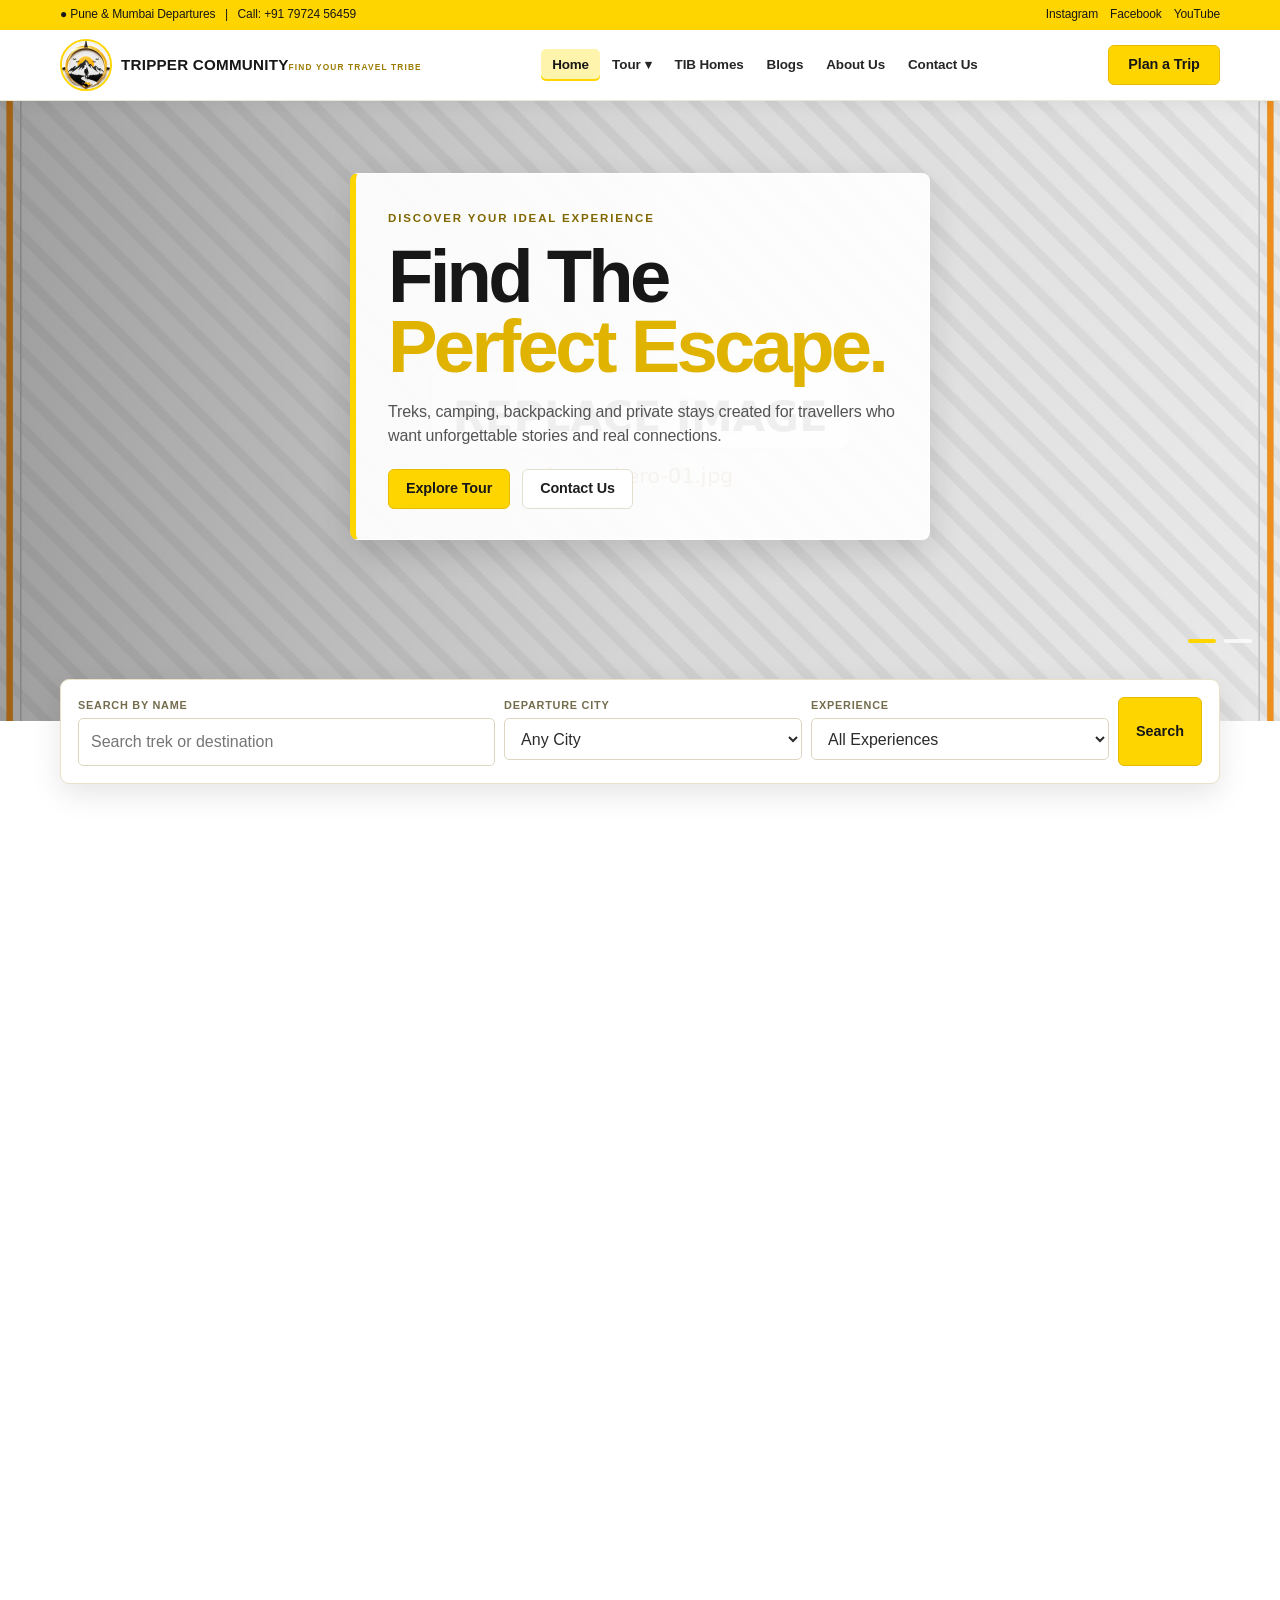
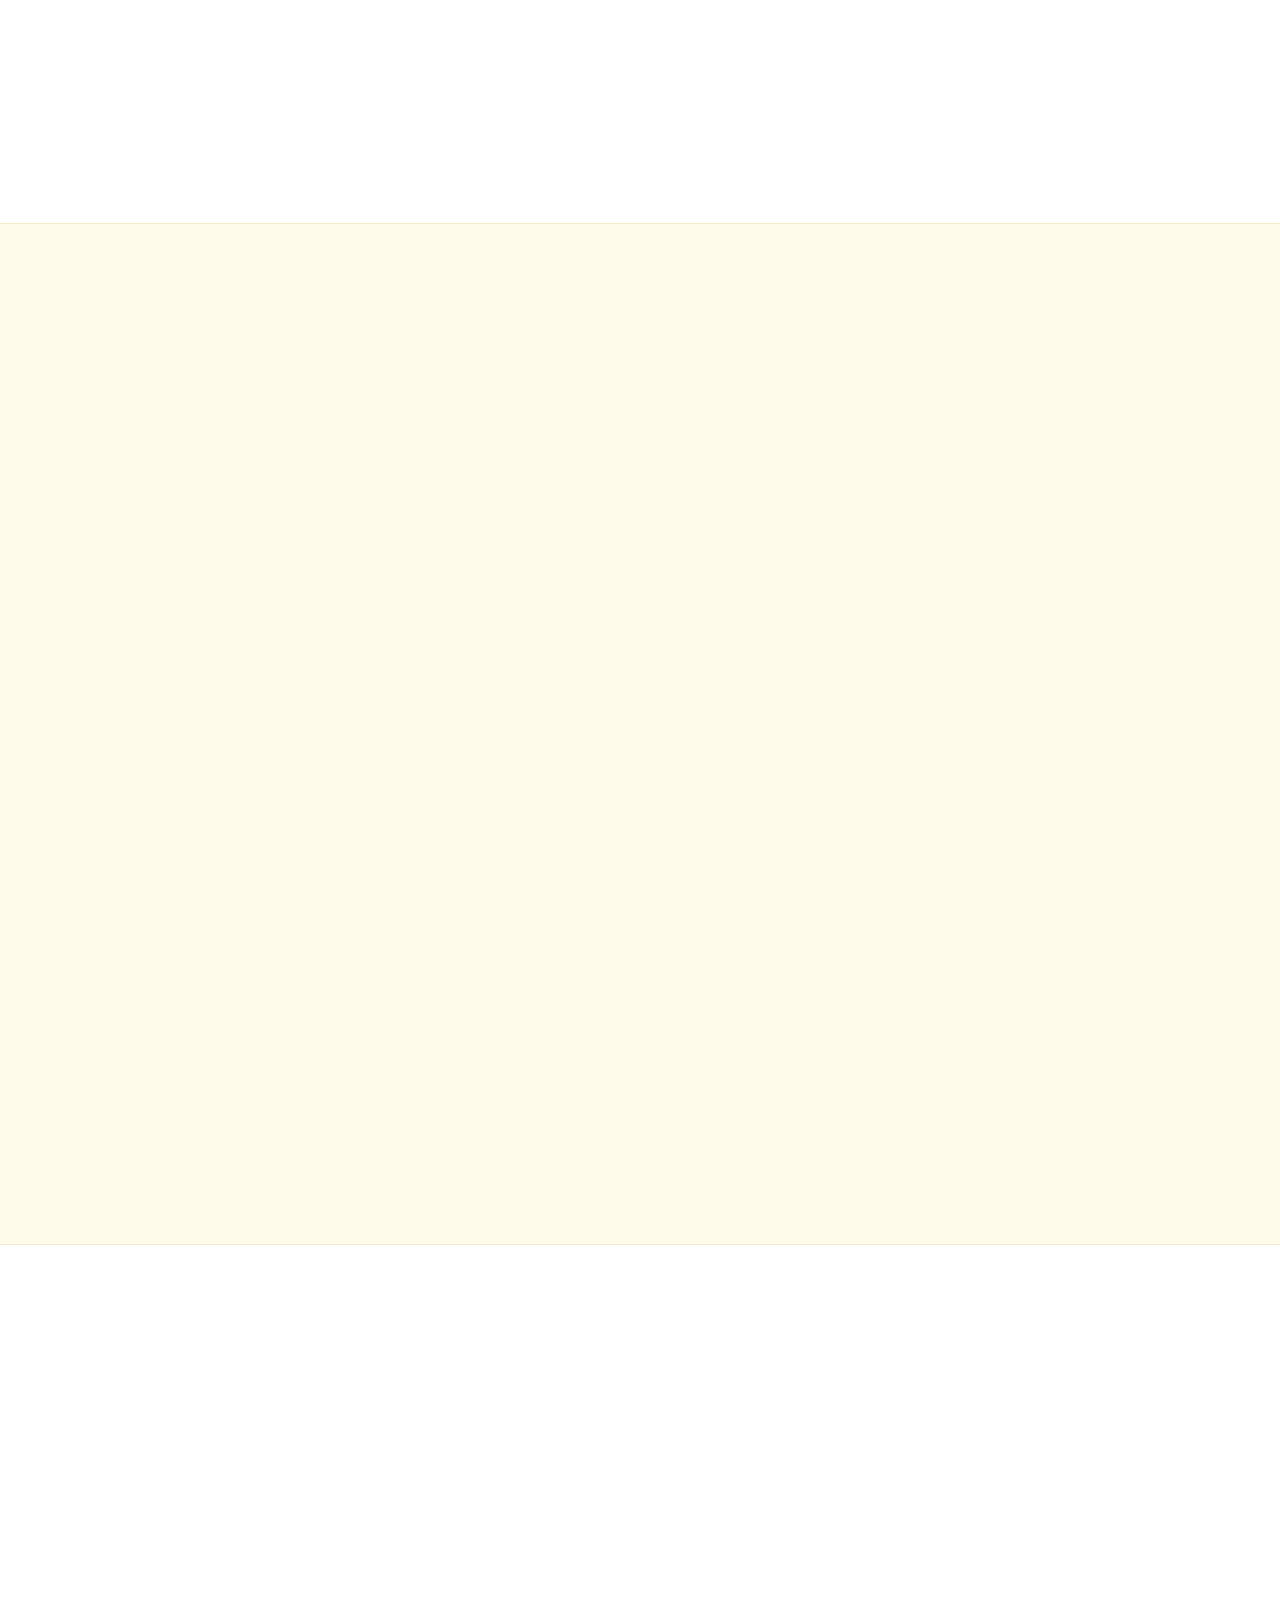
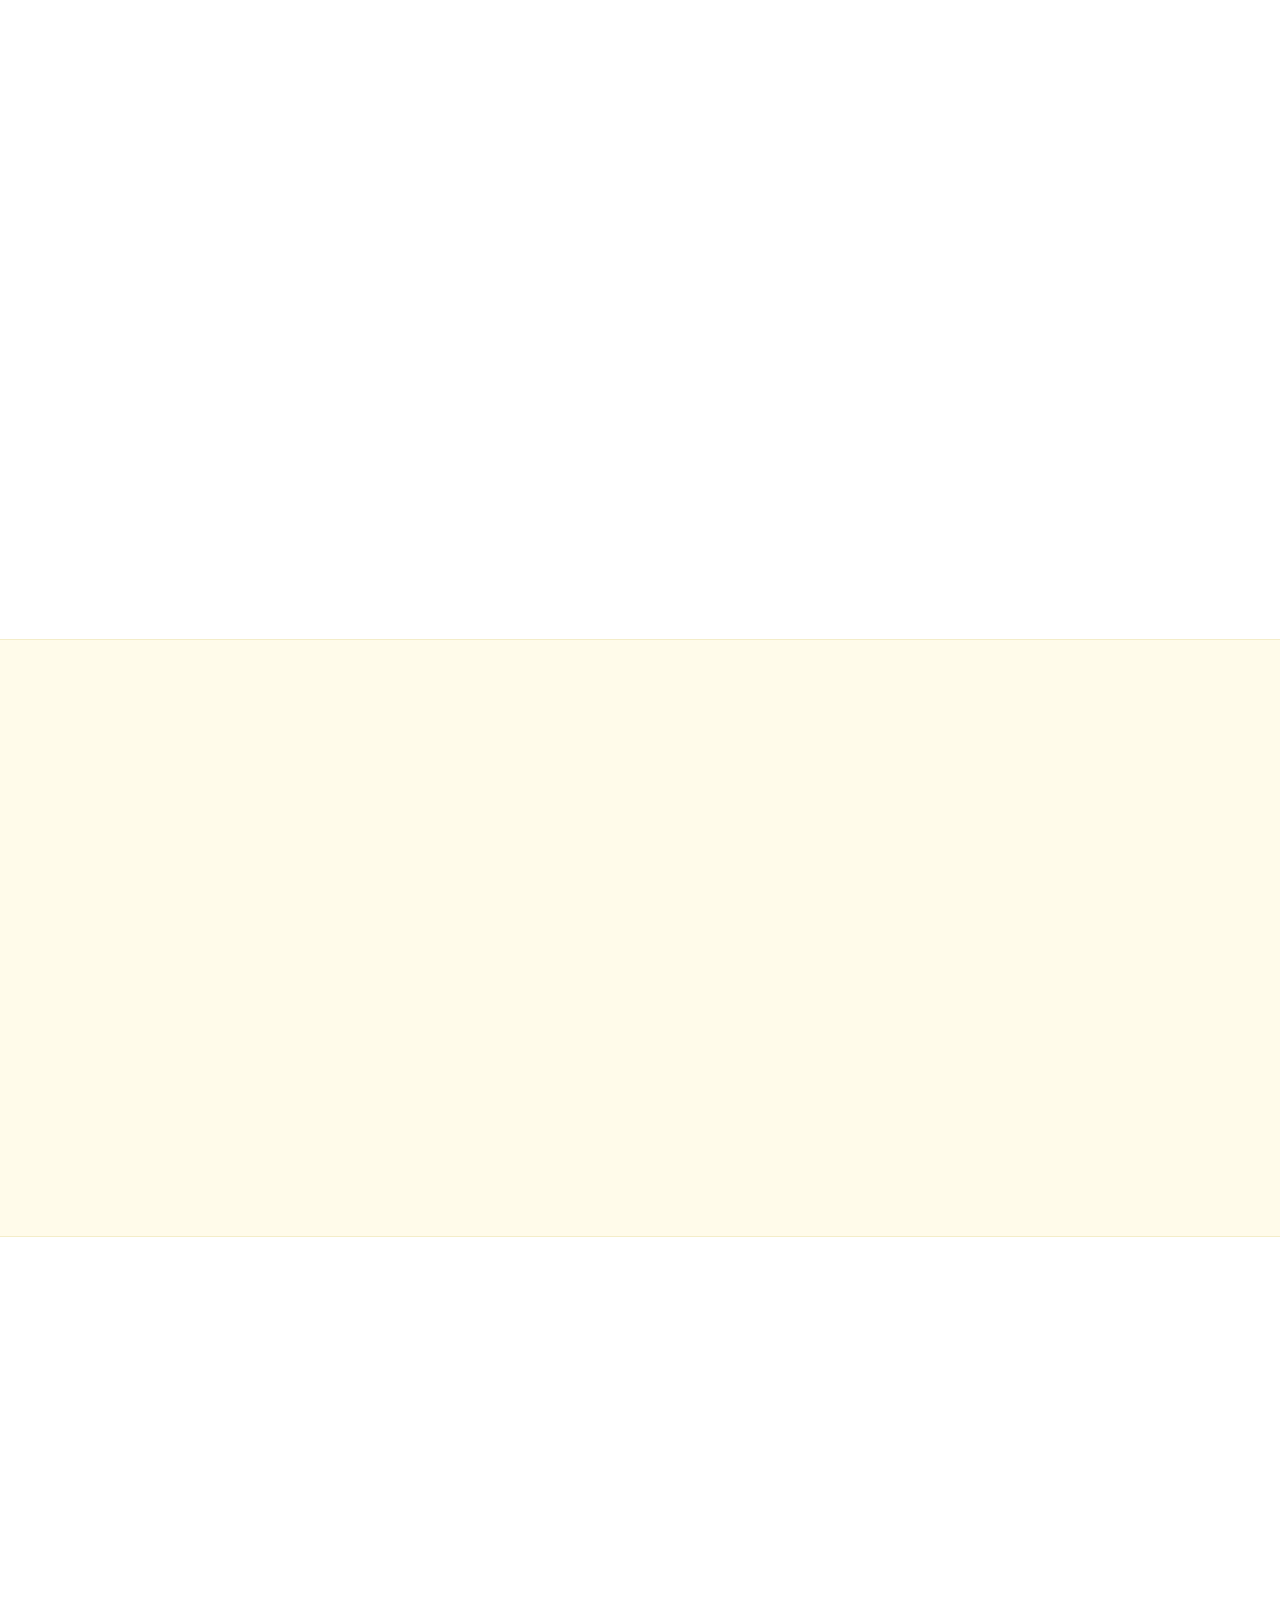
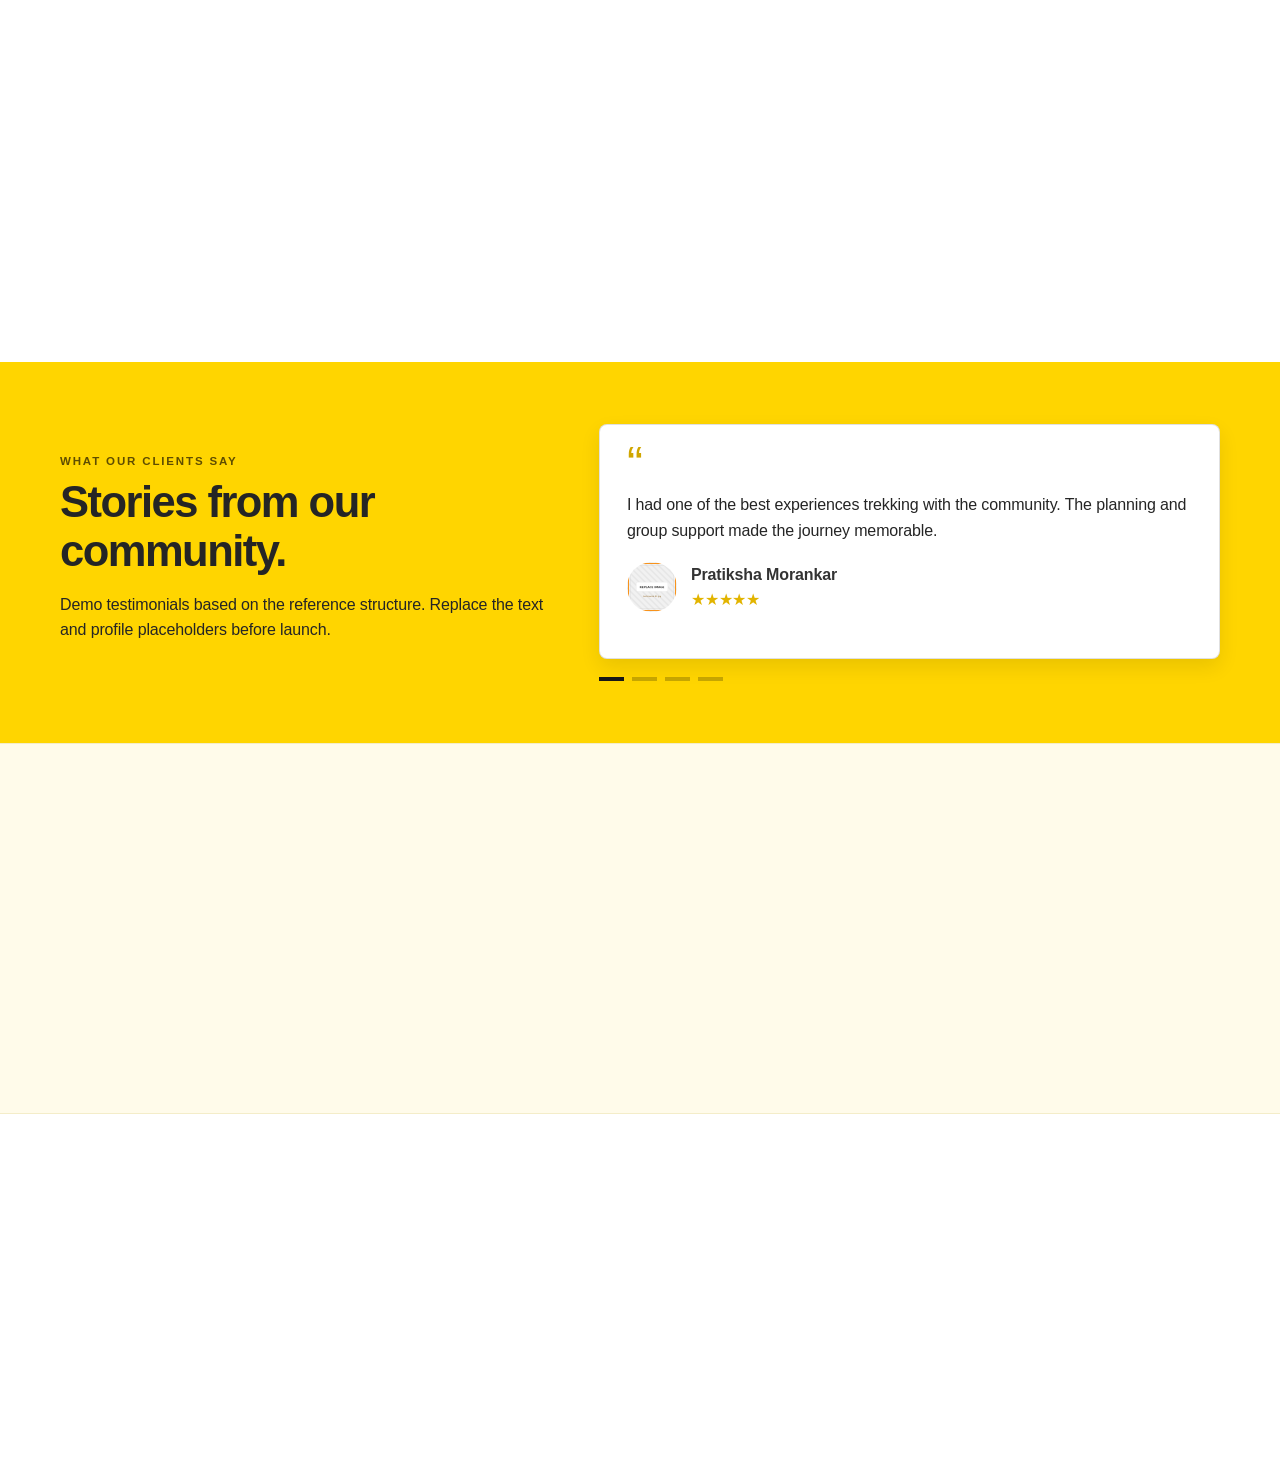
==== index.html @ 7734c76c "Add files via upload" ====
<!DOCTYPE html>
<html lang="en"><head><meta charset="utf-8"/><meta content="width=device-width,initial-scale=1" name="viewport"/><meta content="Tripper Community demo website" name="description"/><title>Tripper Community | Home</title><link href="assets/css/style.css" rel="stylesheet"/><meta content="#ffd500" name="theme-color"/><meta content="light" name="color-scheme"/></head><body data-page="home"><div class="topbar"><div class="container topbar-inner"><div><span class="accent">●</span> Pune &amp; Mumbai Departures   |   Call: +91 79724 56459</div><div class="socials"><a href="#">Instagram</a><a href="#">Facebook</a><a href="#">YouTube</a></div></div></div>
<header class="site-header"><div class="container nav-wrap"><a class="brand" href="index.html"><img alt="Tripper Community logo" decoding="async" fetchpriority="high" loading="eager" src="assets/images/logo-mark.png"/><span class="brand-text">TRIPPER COMMUNITY<small>FIND YOUR TRAVEL TRIBE</small></span></a><nav class="main-nav"><a data-nav="home" href="index.html">Home</a><div class="dropdown"><button class="dropdown-toggle" data-nav="tour">Tour ▾</button><div class="dropdown-menu"><a href="tour.html?city=pune">Pune Trips</a><a href="tour.html?city=mumbai">Mumbai Trips</a><a href="tour.html?category=camping">Camping</a><a href="tour.html?category=backpacking">Backpacking</a></div></div><a data-nav="homes" href="homes.html">TIB Homes</a><a data-nav="blogs" href="blogs.html">Blogs</a><a data-nav="about" href="about.html">About Us</a><a data-nav="contact" href="contact.html">Contact Us</a></nav><div class="nav-actions"><a class="btn btn-orange" href="contact.html">Plan a Trip</a><button aria-expanded="false" aria-label="Open menu" class="menu-btn">☰</button></div></div></header>
<section class="hero"><div class="hero-slide active" style="background-image:url('assets/images/home-hero-01.jpg')"></div><div class="hero-slide" style="background-image:url('assets/images/home-hero-02.jpg')"></div><div class="container hero-content"><span class="eyebrow">Discover your ideal experience</span><h1>Find The<br/><span style="color:var(--orange)">Perfect Escape.</span></h1><p>Treks, camping, backpacking and private stays created for travellers who want unforgettable stories and real connections.</p><div style="display:flex;gap:12px;flex-wrap:wrap"><a class="btn btn-orange" href="tour.html">Explore Tour</a><a class="btn btn-white" href="contact.html">Contact Us</a></div></div><div class="hero-dots"><button class="hero-dot active"></button><button class="hero-dot"></button></div></section>
<div class="search-panel"><div class="container"><form class="search-box trip-search"><div class="field"><label>Search by Name</label><input name="search" placeholder="Search trek or destination"/></div><div class="field"><label>Departure City</label><select name="city"><option value="any">Any City</option><option value="pune">Pune</option><option value="mumbai">Mumbai</option></select></div><div class="field"><label>Experience</label><select name="category"><option value="all">All Experiences</option><option value="trek">Trek</option><option value="camping">Camping</option><option value="backpacking">Backpacking</option></select></div><button class="btn btn-orange">Search</button></form></div></div>
<section class="section"><div class="container"><div class="heading-row"><div><span class="eyebrow">Choose your escape</span><h2>Find your kind of adventure.</h2></div></div><div class="category-grid"><a class="category-card reveal" href="tour.html"><img alt="Tour demo" decoding="async" loading="lazy" src="assets/images/category-tour.jpg"/><div class="category-content"><span>01</span><h3>Treks &amp; Tours</h3></div></a><a class="category-card reveal" href="homes.html"><img alt="Homes demo" decoding="async" loading="lazy" src="assets/images/category-homes.jpg"/><div class="category-content"><span>02</span><h3>TIB Homes</h3></div></a><a class="category-card reveal" href="tour.html?category=backpacking"><img alt="Backpacking demo" decoding="async" loading="lazy" src="assets/images/category-backpacking.jpg"/><div class="category-content"><span>03</span><h3>Backpacking</h3></div></a></div></div></section>
<section class="section bg-light"><div class="container carousel-wrap" data-carousel=""><div class="heading-row"><div><span class="subheading">Upcoming Event from</span><h2>Pune</h2></div><div class="carousel-controls"><button class="circle-btn" data-dir="prev">←</button><button class="circle-btn" data-dir="next">→</button></div></div><div class="carousel-track"><article class="trip-card" data-tags="pune trek"><a href="kalsubai-peak.html?trip=Nanemachi%20Waterfall%20from%20Pune&amp;price=1600"><div class="trip-thumb"><img alt="Demo image for Nanemachi Waterfall from Pune" decoding="async" loading="lazy" src="assets/images/event-nanemachi.jpg"/></div><span class="price-tag">₹ 1,600 per Adult</span><div class="trip-body"><span class="badge">Trek</span><h3>Nanemachi Waterfall from Pune</h3><div class="trip-date">July 20, 2024</div><div class="trip-footer"><span class="text-link">View Details</span><button class="btn btn-orange" data-book="Nanemachi Waterfall from Pune">Book Now</button></div></div></a></article><article class="trip-card" data-tags="pune roadtrip"><a href="kalsubai-peak.html?trip=Tamhini%20Ghat%20Roadtrip%20from%20Pune&amp;price=3499"><div class="trip-thumb"><img alt="Demo image for Tamhini Ghat Roadtrip from Pune" decoding="async" loading="lazy" src="assets/images/event-tamhini.jpg"/></div><span class="price-tag">₹ 3,499 per Adult</span><div class="trip-body"><span class="badge">Roadtrip</span><h3>Tamhini Ghat Roadtrip from Pune</h3><div class="trip-date">Aug. 18, 2023</div><div class="trip-footer"><span class="text-link">View Details</span><button class="btn btn-orange" data-book="Tamhini Ghat Roadtrip from Pune">Book Now</button></div></div></a></article><article class="trip-card" data-tags="pune trek"><a href="kalsubai-peak.html?trip=Aadrai%20Jungle%20Trek%20from%20Pune&amp;price=1599"><div class="trip-thumb"><img alt="Demo image for Aadrai Jungle Trek from Pune" decoding="async" loading="lazy" src="assets/images/event-aadrai.jpg"/></div><span class="price-tag">₹ 1,599 per Adult</span><div class="trip-body"><span class="badge">Trek</span><h3>Aadrai Jungle Trek from Pune</h3><div class="trip-date">July 16, 2023</div><div class="trip-footer"><span class="text-link">View Details</span><button class="btn btn-orange" data-book="Aadrai Jungle Trek from Pune">Book Now</button></div></div></a></article><article class="trip-card" data-tags="pune trek"><a href="kalsubai-peak.html?trip=Jivdhan%20Fort%20Trek%20from%20Pune&amp;price=1599"><div class="trip-thumb"><img alt="Demo image for Jivdhan Fort Trek from Pune" decoding="async" loading="lazy" src="assets/images/event-jivdhan.jpg"/></div><span class="price-tag">₹ 1,599 per Adult</span><div class="trip-body"><span class="badge">Trek</span><h3>Jivdhan Fort Trek from Pune</h3><div class="trip-date">Sept. 17, 2023</div><div class="trip-footer"><span class="text-link">View Details</span><button class="btn btn-orange" data-book="Jivdhan Fort Trek from Pune">Book Now</button></div></div></a></article><article class="trip-card" data-tags="pune trek"><a href="kalsubai-peak.html?trip=Harihar%20Fort%20Trek%20from%20Pune&amp;price=1599"><div class="trip-thumb"><img alt="Demo image for Harihar Fort Trek from Pune" decoding="async" loading="lazy" src="assets/images/event-harihar.jpg"/></div><span class="price-tag">₹ 1,599 per Adult</span><div class="trip-body"><span class="badge">Trek</span><h3>Harihar Fort Trek from Pune</h3><div class="trip-date">Aug. 13, 2023</div><div class="trip-footer"><span class="text-link">View Details</span><button class="btn btn-orange" data-book="Harihar Fort Trek from Pune">Book Now</button></div></div></a></article><article class="trip-card" data-tags="pune trek"><a href="kalsubai-peak.html?trip=Kalu%20Waterfall%20Trek%20from%20Pune&amp;price=1599"><div class="trip-thumb"><img alt="Demo image for Kalu Waterfall Trek from Pune" decoding="async" loading="lazy" src="assets/images/event-kalu.jpg"/></div><span class="price-tag">₹ 1,599 per Adult</span><div class="trip-body"><span class="badge">Trek</span><h3>Kalu Waterfall Trek from Pune</h3><div class="trip-date">Aug. 13, 2023</div><div class="trip-footer"><span class="text-link">View Details</span><button class="btn btn-orange" data-book="Kalu Waterfall Trek from Pune">Book Now</button></div></div></a></article><article class="trip-card" data-tags="pune trek"><a href="kalsubai-peak.html?trip=Andharban%20Jungle%20Trek%20from%20Pune&amp;price=1599"><div class="trip-thumb"><img alt="Demo image for Andharban Jungle Trek from Pune" decoding="async" loading="lazy" src="assets/images/event-andharban.jpg"/></div><span class="price-tag">₹ 1,599 per Adult</span><div class="trip-body"><span class="badge">Trek</span><h3>Andharban Jungle Trek from Pune</h3><div class="trip-date">July 23, 2023</div><div class="trip-footer"><span class="text-link">View Details</span><button class="btn btn-orange" data-book="Andharban Jungle Trek from Pune">Book Now</button></div></div></a></article><article class="trip-card" data-tags="pune trek"><a href="kalsubai-peak.html?trip=Peb%20Fort%20from%20Pune&amp;price=1699"><div class="trip-thumb"><img alt="Demo image for Peb Fort from Pune" decoding="async" loading="lazy" src="assets/images/event-peb.jpg"/></div><span class="price-tag">₹ 1,699 per Adult</span><div class="trip-body"><span class="badge">Trek</span><h3>Peb Fort from Pune</h3><div class="trip-date">July 23, 2023</div><div class="trip-footer"><span class="text-link">View Details</span><button class="btn btn-orange" data-book="Peb Fort from Pune">Book Now</button></div></div></a></article></div><p><a class="text-link" href="tour.html?city=pune">View All Pune Trips →</a></p></div></section>
<section class="section"><div class="container carousel-wrap" data-carousel=""><div class="heading-row"><div><span class="subheading">Upcoming Event from</span><h2>Mumbai</h2></div><div class="carousel-controls"><button class="circle-btn" data-dir="prev">←</button><button class="circle-btn" data-dir="next">→</button></div></div><div class="carousel-track"><article class="trip-card" data-tags="mumbai trek"><a href="kalsubai-peak.html?trip=Kalsubai%20Trek%20From%20Mumbai&amp;price=1599"><div class="trip-thumb"><img alt="Demo image for Kalsubai Trek From Mumbai" decoding="async" loading="lazy" src="assets/images/event-kalsubai.jpg"/></div><span class="price-tag">₹ 1,599 per Adult</span><div class="trip-body"><span class="badge">Trek</span><h3>Kalsubai Trek From Mumbai</h3><div class="trip-date">July 9, 2023</div><div class="trip-footer"><span class="text-link">View Details</span><button class="btn btn-orange" data-book="Kalsubai Trek From Mumbai">Book Now</button></div></div></a></article><article class="trip-card" data-tags="mumbai trek"><a href="kalsubai-peak.html?trip=Ratangad%20Trek%20From%20Mumbai&amp;price=1599"><div class="trip-thumb"><img alt="Demo image for Ratangad Trek From Mumbai" decoding="async" loading="lazy" src="assets/images/event-ratangad.jpg"/></div><span class="price-tag">₹ 1,599 per Adult</span><div class="trip-body"><span class="badge">Trek</span><h3>Ratangad Trek From Mumbai</h3><div class="trip-date">July 8, 2023</div><div class="trip-footer"><span class="text-link">View Details</span><button class="btn btn-orange" data-book="Ratangad Trek From Mumbai">Book Now</button></div></div></a></article><article class="trip-card" data-tags="mumbai trek"><a href="kalsubai-peak.html?trip=Harishchandragad%20Trek%20from%20Mumbai&amp;price=1599"><div class="trip-thumb"><img alt="Demo image for Harishchandragad Trek from Mumbai" decoding="async" loading="lazy" src="assets/images/event-harishchandragad.jpg"/></div><span class="price-tag">₹ 1,599 per Adult</span><div class="trip-body"><span class="badge">Trek</span><h3>Harishchandragad Trek from Mumbai</h3><div class="trip-date">July 1, 2023</div><div class="trip-footer"><span class="text-link">View Details</span><button class="btn btn-orange" data-book="Harishchandragad Trek from Mumbai">Book Now</button></div></div></a></article><article class="trip-card" data-tags="mumbai trek"><a href="kalsubai-peak.html?trip=Devkund%20Waterfall%20Trek%20From%20Mumbai&amp;price=1599"><div class="trip-thumb"><img alt="Demo image for Devkund Waterfall Trek From Mumbai" decoding="async" loading="lazy" src="assets/images/event-devkund.jpg"/></div><span class="price-tag">₹ 1,599 per Adult</span><div class="trip-body"><span class="badge">Trek</span><h3>Devkund Waterfall Trek From Mumbai</h3><div class="trip-date">July 7, 2023</div><div class="trip-footer"><span class="text-link">View Details</span><button class="btn btn-orange" data-book="Devkund Waterfall Trek From Mumbai">Book Now</button></div></div></a></article></div><p><a class="text-link" href="tour.html?city=mumbai">View All Mumbai Trips →</a></p></div></section>
<section class="section bg-light"><div class="container"><div class="heading-row"><div><span class="subheading">Camping In</span><h2>Maharashtra</h2></div><a class="text-link" href="tour.html?category=camping">View All →</a></div><div class="card-grid"><article class="trip-card" data-tags="pune mumbai camping"><a href="kalsubai-peak.html?trip=Pawna%20Lake%20Camping&amp;price=999"><div class="trip-thumb"><img alt="Demo image for Pawna Lake Camping" decoding="async" loading="lazy" src="assets/images/camp-pawna.jpg"/></div><span class="price-tag">₹ 999 per Adult</span><div class="trip-body"><span class="badge">Camping</span><h3>Pawna Lake Camping</h3><div class="trip-date">Oct. 7, 2023</div><div class="trip-footer"><span class="text-link">View Details</span><button class="btn btn-orange" data-book="Pawna Lake Camping">Book Now</button></div></div></a></article><article class="trip-card" data-tags="pune mumbai camping"><a href="kalsubai-peak.html?trip=Kalsubai%20Peak%20Camping&amp;price=2666"><div class="trip-thumb"><img alt="Demo image for Kalsubai Peak Camping" decoding="async" loading="lazy" src="assets/images/camp-kalsubai.jpg"/></div><span class="price-tag">₹ 2,666 per Adult</span><div class="trip-body"><span class="badge">Camping</span><h3>Kalsubai Peak Camping</h3><div class="trip-date">April 30, 2023</div><div class="trip-footer"><span class="text-link">View Details</span><button class="btn btn-orange" data-book="Kalsubai Peak Camping">Book Now</button></div></div></a></article></div></div></section>
<section class="section"><div class="container"><div class="heading-row"><div><span class="eyebrow">Our Blogs</span><h2>Travel stories &amp; ideas.</h2></div><a class="text-link" href="blogs.html">View All Blogs →</a></div><div class="blog-grid"><article class="blog-card reveal"><img alt="The 5 Best Tourist Places in Kerala demo image" decoding="async" loading="lazy" src="assets/images/blog-kerala.jpg"/><div class="blog-content"><div class="blog-meta"><span>TIB Community</span><span>25 April, 2023</span><span>15 Min Read</span></div><h3>The 5 Best Tourist Places in Kerala</h3><p>Demo article summary. Replace this text with your final blog content and overwrite the demo image using the same filename.</p><a class="text-link" href="blogs.html">Continue Reading →</a></div></article><article class="blog-card reveal"><img alt="5 Best Homestays In Malvan demo image" decoding="async" loading="lazy" src="assets/images/blog-malvan.jpg"/><div class="blog-content"><div class="blog-meta"><span>TIB Community</span><span>25 April, 2023</span><span>6 Min Read</span></div><h3>5 Best Homestays In Malvan</h3><p>Demo article summary. Replace this text with your final blog content and overwrite the demo image using the same filename.</p><a class="text-link" href="blogs.html">Continue Reading →</a></div></article><article class="blog-card reveal"><img alt="Kalsubai: Highest Peak of Maharashtra demo image" decoding="async" loading="lazy" src="assets/images/blog-kalsubai.jpg"/><div class="blog-content"><div class="blog-meta"><span>TIB Community</span><span>25 April, 2023</span><span>8 Min Read</span></div><h3>Kalsubai: Highest Peak of Maharashtra</h3><p>Demo article summary. Replace this text with your final blog content and overwrite the demo image using the same filename.</p><a class="text-link" href="blogs.html">Continue Reading →</a></div></article><article class="blog-card reveal"><img alt="The Great Temple of Kedarkantha demo image" decoding="async" loading="lazy" src="assets/images/blog-kedarkantha.jpg"/><div class="blog-content"><div class="blog-meta"><span>TIB Community</span><span>25 April, 2023</span><span>5 Min Read</span></div><h3>The Great Temple of Kedarkantha</h3><p>Demo article summary. Replace this text with your final blog content and overwrite the demo image using the same filename.</p><a class="text-link" href="blogs.html">Continue Reading →</a></div></article></div></div></section>
<section class="section testimonial-section"><div class="container testimonial-layout"><div><span class="eyebrow">What our clients say</span><h2 class="section-title" style="color:#fff">Stories from our community.</h2><p>Demo testimonials based on the reference structure. Replace the text and profile placeholders before launch.</p></div><div><div><article class="testimonial-card" hidden=""><div class="quote-mark">“</div><p>I had one of the best experiences trekking with the community. The planning and group support made the journey memorable.</p><div class="reviewer"><img alt="Pratiksha Morankar demo" decoding="async" loading="lazy" src="assets/images/testimonial-01.jpg"/><div><strong>Pratiksha Morankar</strong><div class="stars">★★★★★</div></div></div></article><article class="testimonial-card" hidden=""><div class="quote-mark">“</div><p>A welcoming team and a wonderful group experience. I came for the destination and stayed for the people.</p><div class="reviewer"><img alt="Maumita Mandal demo" decoding="async" loading="lazy" src="assets/images/testimonial-02.jpg"/><div><strong>Maumita Mandal</strong><div class="stars">★★★★★</div></div></div></article><article class="testimonial-card" hidden=""><div class="quote-mark">“</div><p>Management, safety awareness and critical situation handling were all handled professionally.</p><div class="reviewer"><img alt="Ashish Tale demo" decoding="async" loading="lazy" src="assets/images/testimonial-03.jpg"/><div><strong>Ashish Tale</strong><div class="stars">★★★★★</div></div></div></article><article class="testimonial-card" hidden=""><div class="quote-mark">“</div><p>A truly unforgettable experience with thoughtful planning, friendly captains and beautiful memories.</p><div class="reviewer"><img alt="Tushar Waychal demo" decoding="async" loading="lazy" src="assets/images/testimonial-04.jpg"/><div><strong>Tushar Waychal</strong><div class="stars">★★★★★</div></div></div></article></div><div class="review-dots"><button aria-label="Review slide" class="review-dot"></button><button aria-label="Review slide" class="review-dot"></button><button aria-label="Review slide" class="review-dot"></button><button aria-label="Review slide" class="review-dot"></button></div></div></div></section>
<section class="section bg-light"><div class="container"><div class="heading-row"><div><span class="eyebrow">5-Star Experiences</span><h2>Trusted by happy travellers.</h2></div></div><div class="stats-strip"><div class="rating-card"><strong>4.9</strong><span class="stars">★★★★★</span><span>735 reviews</span></div><div class="rating-card"><strong>4.5</strong><span class="stars">★★★★★</span><span>355 reviews</span></div><div class="rating-card"><strong>4.7</strong><span class="stars">★★★★★</span><span>278 reviews</span></div></div></div></section>
<section class="section"><div class="container"><div class="heading-row"><div><span class="eyebrow">Best of the community</span><h2>Our most-loved escapes.</h2></div></div><div class="best-grid"><a class="best-card reveal" href="tour.html"><img alt="Harishchandragad Trek demo" decoding="async" loading="lazy" src="assets/images/best-harishchandragad.jpg"/><h3>Harishchandragad Trek</h3></a><a class="best-card reveal" href="tour.html"><img alt="Ratnagiri Backpacking demo" decoding="async" loading="lazy" src="assets/images/best-ratnagiri.jpg"/><h3>Ratnagiri Backpacking</h3></a><a class="best-card reveal" href="tour.html"><img alt="Kalavantin Durg Trek demo" decoding="async" loading="lazy" src="assets/images/best-kalavantin.jpg"/><h3>Kalavantin Durg Trek</h3></a><a class="best-card reveal" href="tour.html"><img alt="Sahyadri Mountain Trek demo" decoding="async" loading="lazy" src="assets/images/best-sahyadri.jpg"/><h3>Sahyadri Mountain Trek</h3></a></div></div></section>
<section class="section bg-light"><div class="container"><div class="heading-row"><div><span class="eyebrow">Why Tripper Community</span><h2>Everything you need for a smooth escape.</h2></div></div><div class="why-grid"><article class="why-card reveal"><div class="why-icon"><img alt="Professional Team Leaders demo" decoding="async" loading="lazy" src="assets/images/why-leaders.jpg"/></div><h3>Professional Team Leaders</h3><p>Experienced captains guide and support the group throughout each experience.</p></article><article class="why-card reveal"><div class="why-icon"><img alt="Health Care demo" decoding="async" loading="lazy" src="assets/images/why-health.jpg"/></div><h3>Health Care</h3><p>Safety planning, first-aid awareness and responsible outdoor practices.</p></article><article class="why-card reveal"><div class="why-icon"><img alt="Beautiful Stays demo" decoding="async" loading="lazy" src="assets/images/why-stays.jpg"/></div><h3>Beautiful Stays</h3><p>Comfortable, handpicked properties for memorable travel experiences.</p></article><article class="why-card reveal"><div class="why-icon"><img alt="Smooth Travelling demo" decoding="async" loading="lazy" src="assets/images/why-travel.jpg"/></div><h3>Smooth Travelling</h3><p>Well-planned transport, pickup coordination and dependable communication.</p></article></div></div></section>
<section class="cta" style="background-image:url('assets/images/footer-cta.jpg')"><div class="container"><span class="eyebrow">Your next story starts here</span><h2>Explore beautiful places<br/>&amp; enjoy your tour.</h2><p>Reminder that life is meant to be lived!</p><a class="btn btn-orange" href="tour.html">Explore Tour</a></div></section>
<footer class="footer"><div class="container footer-grid"><div><img alt="Logo" class="footer-logo" decoding="async" loading="lazy" src="assets/images/logo-full.png"/><p>Curated treks, camps, backpacking experiences and private stays built around memorable journeys and real connections.</p></div><div><h4>Quick Links</h4><div class="footer-links"><a href="index.html">Home</a><a href="tour.html">Tour</a><a href="homes.html">TIB Homes</a><a href="blogs.html">Blogs</a></div></div><div><h4>Company</h4><div class="footer-links"><a href="about.html">About Us</a><a href="contact.html">Contact Us</a><a href="#">Terms &amp; Conditions</a><a href="site-map.html">Sitemap</a></div></div><div><h4>Newsletter</h4><p>Get trip updates and offers.</p><form class="newsletter demo-form"><input placeholder="Email address" required="" type="email"/><button>→</button></form></div></div><div class="container copyright"><span>© 2026 Tripper Community. All rights reserved.</span><span>HTML · CSS · JavaScript</span></div></footer><div class="toast"></div>
<div class="modal" id="bookingModal"><div class="modal-card"><button class="modal-close" data-close-modal="">×</button><span class="eyebrow">Quick Enquiry</span><h2>Book Your Experience</h2><form class="demo-form"><input class="form-control" name="trip" readonly=""/><input class="form-control" placeholder="Your name" required=""/><input class="form-control" placeholder="Phone number" required="" type="tel"/><input class="form-control" placeholder="Email address" required="" type="email"/><select class="form-control"><option>Pune</option><option>Mumbai</option><option>Other</option></select><button class="btn btn-orange">Send Enquiry</button><span class="form-message">Thank you! Your enquiry has been received.</span></form></div></div><script defer="" src="assets/js/main.js"></script></body></html>
---- assets/css/style.css ----
:root{
  --orange:#f7941d; --orange-dark:#df7d06; --dark:#1e1e1e; --text:#303030;
  --muted:#777; --light:#f7f7f7; --border:#e7e7e7; --white:#fff; --shadow:0 12px 35px rgba(0,0,0,.10);
  --radius:16px; --container:1180px;
}
*{box-sizing:border-box} html{scroll-behavior:smooth} body{margin:0;font-family:Arial,Helvetica,sans-serif;color:var(--text);background:#fff;line-height:1.6}
a{color:inherit;text-decoration:none} img{max-width:100%;display:block} button,input,select,textarea{font:inherit}
.container{width:min(var(--container),calc(100% - 32px));margin:auto}.section{padding:78px 0}.section-sm{padding:48px 0}.bg-light{background:var(--light)}
.eyebrow{color:var(--orange);font-weight:800;text-transform:uppercase;letter-spacing:.18em;font-size:.78rem}.section-title{font-size:clamp(2rem,4vw,3.2rem);line-height:1.15;margin:.35rem 0 1rem;color:#171717}.section-copy{max-width:720px;color:var(--muted)}
.topbar{background:#1b1b1b;color:#fff;font-size:.86rem}.topbar-inner{display:flex;justify-content:space-between;align-items:center;gap:20px;min-height:38px}.topbar a{color:#fff}.topbar .socials{display:flex;gap:16px}.topbar .accent{color:#ffb44f}
.site-header{position:sticky;top:0;z-index:1000;background:#fff;border-bottom:1px solid #ececec}.nav-wrap{height:82px;display:flex;align-items:center;justify-content:space-between;gap:22px}.brand{display:flex;align-items:center;gap:10px;font-weight:900;color:#171717}.brand img{width:68px;height:58px;object-fit:cover;border-radius:8px}.brand-text span{display:block;line-height:1}.brand-text small{font-size:.66rem;letter-spacing:.13em;color:var(--orange)}
.main-nav{display:flex;align-items:center;gap:4px}.main-nav>a,.dropdown-toggle{padding:28px 15px;font-weight:700;font-size:.94rem;border:none;background:none;cursor:pointer}.main-nav>a:hover,.main-nav>a.active,.dropdown:hover .dropdown-toggle{color:var(--orange)}.dropdown{position:relative}.dropdown-menu{position:absolute;top:70px;left:0;min-width:230px;background:#fff;border-top:3px solid var(--orange);box-shadow:var(--shadow);opacity:0;visibility:hidden;transform:translateY(10px);transition:.22s;padding:9px}.dropdown:hover .dropdown-menu,.dropdown.open .dropdown-menu{opacity:1;visibility:visible;transform:none}.dropdown-menu a{display:block;padding:10px 12px;border-radius:7px}.dropdown-menu a:hover{background:#fff3e4;color:var(--orange-dark)}
.nav-actions{display:flex;align-items:center;gap:10px}.btn{border:none;display:inline-flex;align-items:center;justify-content:center;gap:8px;padding:13px 22px;border-radius:6px;font-weight:800;cursor:pointer;transition:.2s}.btn-orange{background:var(--orange);color:#fff}.btn-orange:hover{background:var(--orange-dark);transform:translateY(-2px)}.btn-dark{background:var(--dark);color:#fff}.btn-outline{border:2px solid var(--orange);color:var(--orange);background:transparent}.btn-white{background:#fff;color:#222}.menu-btn{display:none;border:1px solid var(--border);background:#fff;width:44px;height:44px;border-radius:8px;font-size:1.4rem}
.hero{position:relative;height:min(760px,82vh);min-height:600px;overflow:hidden;background:#111}.hero-slide{position:absolute;inset:0;opacity:0;transition:opacity .8s;background-size:cover;background-position:center}.hero-slide.active{opacity:1}.hero-slide:after{content:'';position:absolute;inset:0;background:linear-gradient(90deg,rgba(0,0,0,.72),rgba(0,0,0,.18))}.hero-content{position:relative;z-index:2;color:#fff;padding-top:120px;max-width:700px}.hero h1{font-size:clamp(3rem,7vw,6.4rem);line-height:.95;margin:16px 0 24px}.hero p{font-size:1.12rem;max-width:630px}.hero-dots{position:absolute;z-index:3;right:35px;bottom:150px;display:flex;gap:8px}.hero-dot{width:34px;height:5px;background:rgba(255,255,255,.45);border:none}.hero-dot.active{background:var(--orange)}
.search-panel{position:relative;z-index:20;margin-top:-78px}.search-box{background:#fff;box-shadow:0 18px 55px rgba(0,0,0,.2);padding:25px;border-radius:12px;display:grid;grid-template-columns:1.4fr 1fr 1fr auto;gap:12px}.field label{display:block;font-size:.74rem;font-weight:800;color:#888;text-transform:uppercase;letter-spacing:.09em;margin-bottom:6px}.field input,.field select,.form-control{width:100%;border:1px solid #ddd;padding:13px 14px;border-radius:5px;background:#fff;outline:none}.field input:focus,.field select:focus,.form-control:focus{border-color:var(--orange);box-shadow:0 0 0 3px rgba(247,148,29,.13)}
.category-grid{display:grid;grid-template-columns:repeat(3,1fr);gap:24px}.category-card{position:relative;height:330px;border-radius:14px;overflow:hidden;background:#222;box-shadow:var(--shadow)}.category-card img{width:100%;height:100%;object-fit:cover}.category-card:after{content:'';position:absolute;inset:0;background:linear-gradient(transparent,rgba(0,0,0,.78))}.category-content{position:absolute;left:24px;bottom:22px;z-index:2;color:#fff}.category-content h3{font-size:1.7rem;margin:0}.category-card:hover img{transform:scale(1.06)}.category-card img{transition:.45s}
.heading-row{display:flex;justify-content:space-between;align-items:end;gap:24px;margin-bottom:30px}.heading-row h2{margin:0;font-size:clamp(2rem,4vw,3.2rem)}.subheading{font-size:1.05rem;color:var(--orange);font-weight:800}.card-grid{display:grid;grid-template-columns:repeat(4,1fr);gap:22px}.trip-card{background:#fff;border:1px solid var(--border);border-radius:13px;overflow:hidden;transition:.22s;position:relative}.trip-card:hover{transform:translateY(-7px);box-shadow:var(--shadow)}.trip-thumb{height:205px;overflow:hidden;background:#eee}.trip-thumb img{width:100%;height:100%;object-fit:cover;transition:.4s}.trip-card:hover .trip-thumb img{transform:scale(1.05)}.price-tag{position:absolute;top:177px;left:16px;background:var(--orange);color:#fff;padding:6px 12px;border-radius:4px;font-weight:800;font-size:.88rem}.trip-body{padding:24px 17px 18px}.trip-body h3{font-size:1.04rem;line-height:1.35;margin:8px 0}.trip-date{font-size:.84rem;color:#777}.trip-footer{display:flex;justify-content:space-between;align-items:center;margin-top:17px;border-top:1px solid #eee;padding-top:14px}.text-link{color:var(--orange-dark);font-weight:800}.badge{display:inline-flex;background:#fff2e1;color:#9e5700;border-radius:20px;padding:4px 9px;font-size:.72rem;font-weight:800}
.carousel-wrap{position:relative}.carousel-track{display:grid;grid-auto-flow:column;grid-auto-columns:calc((100% - 66px)/4);gap:22px;overflow:auto;scroll-snap-type:x mandatory;padding:3px 3px 20px;scrollbar-width:none}.carousel-track::-webkit-scrollbar{display:none}.carousel-track>.trip-card{scroll-snap-align:start}.carousel-controls{display:flex;gap:8px}.circle-btn{width:42px;height:42px;border-radius:50%;border:1px solid #ddd;background:#fff;cursor:pointer}.circle-btn:hover{background:var(--orange);color:#fff;border-color:var(--orange)}
.blog-grid{display:grid;grid-template-columns:repeat(2,1fr);gap:26px}.blog-card{display:grid;grid-template-columns:42% 1fr;background:#fff;border:1px solid var(--border);border-radius:13px;overflow:hidden}.blog-card img{height:100%;min-height:280px;width:100%;object-fit:cover}.blog-content{padding:28px}.blog-meta{font-size:.78rem;color:#777;display:flex;gap:14px}.blog-content h3{font-size:1.45rem;line-height:1.25;margin:14px 0}.blog-content p{color:#777;display:-webkit-box;-webkit-line-clamp:4;-webkit-box-orient:vertical;overflow:hidden}
.testimonial-section{background:#1d1d1d;color:#fff}.testimonial-layout{display:grid;grid-template-columns:1fr 1.25fr;gap:70px;align-items:center}.testimonial-card{background:#fff;color:#333;padding:36px;border-radius:14px;min-height:285px;box-shadow:var(--shadow)}.quote-mark{font-size:4rem;line-height:.5;color:var(--orange)}.reviewer{display:flex;align-items:center;gap:14px;margin-top:26px}.reviewer img{width:58px;height:58px;border-radius:50%;object-fit:cover}.stars{color:#ff9c17}.review-dots{display:flex;gap:8px;margin-top:18px}.review-dot{border:0;width:25px;height:4px;background:#ddd}.review-dot.active{background:var(--orange)}
.stats-strip{display:grid;grid-template-columns:repeat(3,1fr);gap:18px}.rating-card{text-align:center;background:#fff;border:1px solid #eee;border-radius:12px;padding:28px}.rating-card strong{font-size:2.4rem;color:#171717}.rating-card .stars{display:block}.best-grid{display:grid;grid-template-columns:repeat(4,1fr);gap:16px}.best-card{position:relative;height:310px;border-radius:10px;overflow:hidden}.best-card img{height:100%;width:100%;object-fit:cover}.best-card:after{content:'';position:absolute;inset:0;background:linear-gradient(transparent,rgba(0,0,0,.75))}.best-card h3{position:absolute;z-index:2;color:#fff;bottom:14px;left:17px;right:17px;margin:0;font-size:1.1rem}
.why-grid{display:grid;grid-template-columns:repeat(4,1fr);gap:24px}.why-card{text-align:center;padding:28px 18px;background:#fff;border:1px solid var(--border);border-radius:14px}.why-icon{width:78px;height:78px;border-radius:50%;margin:0 auto 18px;overflow:hidden}.why-icon img{width:100%;height:100%;object-fit:cover}.why-card h3{font-size:1.1rem}.why-card p{color:#777;font-size:.92rem}
.cta{position:relative;background:#111;color:#fff;min-height:370px;display:flex;align-items:center;background-size:cover;background-position:center}.cta:after{content:'';position:absolute;inset:0;background:rgba(0,0,0,.68)}.cta .container{position:relative;z-index:2;text-align:center}.cta h2{font-size:clamp(2.5rem,5vw,4.5rem);line-height:1.05;margin:.5rem 0}.cta p{font-size:1.1rem}
.footer{background:#171717;color:#cfcfcf;padding-top:60px}.footer-grid{display:grid;grid-template-columns:1.35fr 1fr 1fr 1.15fr;gap:40px;padding-bottom:45px}.footer-logo{width:105px;border-radius:10px;margin-bottom:18px}.footer h4{color:#fff;margin:0 0 18px}.footer-links{display:grid;gap:10px}.footer-links a:hover{color:var(--orange)}.newsletter{display:flex}.newsletter input{min-width:0;flex:1;padding:12px;border:0}.newsletter button{border:0;background:var(--orange);color:#fff;padding:0 15px;font-weight:800}.copyright{border-top:1px solid #333;padding:20px 0;font-size:.86rem;display:flex;justify-content:space-between}
.page-hero{background:#1b1b1b;color:#fff;padding:80px 0;position:relative;overflow:hidden}.page-hero:before{content:'';position:absolute;width:280px;height:280px;border:55px solid rgba(247,148,29,.14);border-radius:50%;right:7%;top:-95px}.page-hero h1{font-size:clamp(2.8rem,6vw,5rem);margin:0}.breadcrumbs{color:#bbb}.breadcrumbs span{color:var(--orange)}
.enquiry-section{background:#242424;color:#fff}.enquiry-layout{display:grid;grid-template-columns:.8fr 1.2fr;gap:50px;align-items:center}.enquiry-form{background:#fff;color:#333;padding:30px;border-radius:12px;display:grid;grid-template-columns:1fr 1fr;gap:14px}.enquiry-form .full{grid-column:1/-1}.form-message{font-weight:700;color:#18874b;display:none}
.homes-grid{display:grid;grid-template-columns:repeat(3,1fr);gap:24px}.home-card{border:1px solid var(--border);border-radius:14px;overflow:hidden;background:#fff}.home-card img{height:260px;width:100%;object-fit:cover}.home-card-body{padding:22px}.old-price{text-decoration:line-through;color:#999}.home-price{font-weight:900;color:var(--orange-dark);font-size:1.25rem}.rating{color:#ff9c17}
.about-grid{display:grid;grid-template-columns:1fr 1fr;gap:55px;align-items:center}.about-grid img{border-radius:14px;min-height:480px;object-fit:cover}.parallax-block{height:440px;background-attachment:fixed;background-size:cover;background-position:center;position:relative}.parallax-block:after{content:'';position:absolute;inset:0;background:rgba(0,0,0,.55)}.parallax-content{position:absolute;z-index:2;color:#fff;inset:0;display:grid;place-content:center;text-align:center}.team-grid{display:grid;grid-template-columns:repeat(4,1fr);gap:22px}.team-card{background:#fff;border:1px solid #e9e9e9;border-radius:12px;overflow:hidden;text-align:center}.team-card img{height:320px;width:100%;object-fit:cover}.team-info{padding:20px}.team-info h3{margin:0}.team-info span{color:var(--orange);font-weight:800}.team-info small{display:block;color:#777;margin-top:6px}
.contact-layout{display:grid;grid-template-columns:.85fr 1.15fr;gap:45px}.contact-info-card{background:#1f1f1f;color:#fff;padding:36px;border-radius:12px}.contact-row{border-bottom:1px solid #444;padding:18px 0}.contact-row strong{display:block;color:#ffb44f}.map-placeholder img{height:100%;min-height:450px;object-fit:cover;border-radius:12px}
.detail-hero{padding:38px 0;background:#f7f7f7}.detail-layout{display:grid;grid-template-columns:1.35fr .65fr;gap:32px}.gallery-main img{height:540px;width:100%;object-fit:cover;border-radius:14px}.gallery-thumbs{display:grid;grid-template-columns:repeat(3,1fr);gap:10px;margin-top:10px}.gallery-thumbs img{height:120px;width:100%;object-fit:cover;border-radius:8px;cursor:pointer;border:3px solid transparent}.gallery-thumbs img.active{border-color:var(--orange)}.booking-card{background:#fff;border:1px solid #e3e3e3;border-radius:14px;padding:27px;position:sticky;top:105px;align-self:start;box-shadow:0 10px 30px rgba(0,0,0,.08)}.booking-card h1{font-size:2.2rem;line-height:1.1;margin:0 0 16px}.big-price{font-size:2rem;color:var(--orange-dark);font-weight:900}.booking-card .btn{width:100%;margin-top:10px}.info-grid{display:grid;grid-template-columns:repeat(3,1fr);gap:16px}.info-card{border:1px solid #e7e7e7;border-radius:11px;padding:22px;background:#fff}.info-card span{display:block;color:#777;font-size:.8rem;text-transform:uppercase;font-weight:800}.info-card strong{font-size:1.15rem}.tabs{display:flex;flex-wrap:wrap;border-bottom:2px solid #eee;margin-top:35px}.tab-btn{border:0;background:none;padding:15px 20px;font-weight:800;cursor:pointer;border-bottom:3px solid transparent;margin-bottom:-2px}.tab-btn.active{color:var(--orange-dark);border-color:var(--orange)}.tab-panel{display:none;padding:30px 0}.tab-panel.active{display:block}.timeline{border-left:3px solid var(--orange);padding-left:24px}.timeline-day{margin-bottom:25px}.timeline-day h3{color:var(--orange-dark)}.special-grid{display:grid;grid-template-columns:repeat(5,1fr);gap:12px}.special-item{padding:18px 12px;background:#fff3e5;border-radius:8px;text-align:center;font-weight:800}.inc-grid{display:grid;grid-template-columns:1fr 1fr;gap:24px}.inc-box{border-radius:12px;padding:28px}.inc-box.in{background:#effaf4}.inc-box.out{background:#fff2f2}.check-list{padding:0;list-style:none}.check-list li{margin:10px 0;padding-left:26px;position:relative}.check-list li:before{position:absolute;left:0;font-weight:900}.in .check-list li:before{content:'✓';color:#15864b}.out .check-list li:before{content:'×';color:#cc3232}.accordion-item{border-bottom:1px solid #ddd}.accordion-btn{width:100%;text-align:left;border:0;background:none;padding:18px 0;font-weight:800;display:flex;justify-content:space-between;cursor:pointer}.accordion-content{display:none;padding:0 0 18px;color:#666}.accordion-item.open .accordion-content{display:block}
.filter-bar{display:flex;gap:10px;flex-wrap:wrap;margin-bottom:30px}.filter-btn{border:1px solid #ddd;background:#fff;border-radius:25px;padding:9px 18px;font-weight:700;cursor:pointer}.filter-btn.active,.filter-btn:hover{background:var(--orange);border-color:var(--orange);color:#fff}.empty-state{display:none;padding:30px;background:#fff4e6;border-radius:10px;color:#7c4b0c}
.modal{position:fixed;inset:0;background:rgba(0,0,0,.72);z-index:3000;display:none;place-items:center;padding:20px}.modal.open{display:grid}.modal-card{background:#fff;max-width:540px;width:100%;border-radius:14px;padding:30px;position:relative}.modal-close{position:absolute;right:15px;top:12px;border:0;background:none;font-size:1.8rem;cursor:pointer}.modal-card form{display:grid;gap:12px}.toast{position:fixed;right:20px;bottom:20px;background:#161616;color:#fff;padding:15px 20px;border-left:5px solid var(--orange);z-index:5000;transform:translateY(120px);opacity:0;transition:.3s}.toast.show{transform:none;opacity:1}
.reveal{opacity:0;transform:translateY(28px);transition:.65s}.reveal.visible{opacity:1;transform:none}
@media(max-width:1000px){.main-nav{position:fixed;left:0;right:0;top:120px;background:#fff;display:none;flex-direction:column;align-items:stretch;padding:15px;box-shadow:var(--shadow);max-height:calc(100vh - 120px);overflow:auto}.main-nav.open{display:flex}.main-nav>a,.dropdown-toggle{padding:13px}.dropdown-menu{position:static;display:none;box-shadow:none;opacity:1;visibility:visible;transform:none;border-left:3px solid var(--orange);border-top:0}.dropdown.open .dropdown-menu{display:block}.menu-btn{display:block}.nav-actions .btn{display:none}.card-grid{grid-template-columns:repeat(2,1fr)}.carousel-track{grid-auto-columns:calc((100% - 22px)/2)}.why-grid,.team-grid,.best-grid{grid-template-columns:repeat(2,1fr)}.blog-grid{grid-template-columns:1fr}.testimonial-layout,.about-grid,.contact-layout,.detail-layout,.enquiry-layout{grid-template-columns:1fr}.booking-card{position:relative;top:auto}.footer-grid{grid-template-columns:repeat(2,1fr)}.special-grid{grid-template-columns:repeat(3,1fr)}}
@media(max-width:700px){.topbar .socials{display:none}.brand-text{display:none}.nav-wrap{height:72px}.brand img{width:58px;height:50px}.main-nav{top:110px}.hero{min-height:640px}.hero-content{padding-top:90px}.hero h1{font-size:3.4rem}.search-panel{margin-top:-55px}.search-box{grid-template-columns:1fr}.category-grid,.card-grid,.homes-grid,.stats-strip,.info-grid,.inc-grid{grid-template-columns:1fr}.carousel-track{grid-auto-columns:86%}.blog-card{grid-template-columns:1fr}.blog-card img{height:230px}.why-grid,.team-grid,.best-grid{grid-template-columns:1fr}.team-card img{height:390px}.footer-grid{grid-template-columns:1fr}.copyright{flex-direction:column;gap:8px}.enquiry-form{grid-template-columns:1fr}.enquiry-form .full{grid-column:auto}.gallery-main img{height:360px}.gallery-thumbs img{height:90px}.special-grid{grid-template-columns:1fr 1fr}.heading-row{align-items:flex-start;flex-direction:column}.page-hero{padding:55px 0}.parallax-block{background-attachment:scroll}}

/* ========================================================================== */
/* TRIPPER COMMUNITY — CLEAN YELLOW / WHITE PERFORMANCE THEME                 */
/* Compact layout inspired by the supplied yellow adventure template.         */
/* ========================================================================== */
:root{
  --orange:#ffd500;
  --orange-dark:#d9ad00;
  --yellow:#ffd500;
  --yellow-soft:#fff7bf;
  --dark:#171717;
  --text:#272727;
  --muted:#6e6e6e;
  --light:#fffbea;
  --border:#e9e4cf;
  --white:#fff;
  --shadow:0 8px 24px rgba(26,26,26,.08);
  --radius:12px;
  --container:1160px;
}
*{-webkit-tap-highlight-color:transparent}
html{scroll-padding-top:92px}
body{
  color:var(--text);
  background:#fff;
  font-family:Inter,ui-sans-serif,-apple-system,BlinkMacSystemFont,"Segoe UI",Roboto,Arial,sans-serif;
  letter-spacing:-.008em;
}
::selection{background:#ffe66a;color:#161616}
:focus-visible{outline:3px solid rgba(255,213,0,.55);outline-offset:2px}
.container{width:min(var(--container),calc(100% - 36px))}
.section{padding:62px 0}.section-sm{padding:40px 0}
.bg-light{background:#fffbea;border-block:1px solid #f4edc9}
.eyebrow{color:#947700;font-size:.72rem;letter-spacing:.16em;font-weight:900}
.section-title,.heading-row h2{font-size:clamp(1.8rem,3.4vw,2.75rem);line-height:1.12;color:#171717;letter-spacing:-.035em}
.section-copy{color:var(--muted);font-size:.97rem}
.heading-row{margin-bottom:24px;gap:18px}
.heading-row h2{margin-top:2px}
.subheading{font-size:.92rem;color:#8a7000}

/* Performance-friendly rendering */
.section:not(.testimonial-section),.cta,.footer{content-visibility:auto;contain-intrinsic-size:650px}
img{height:auto}
.hero-slide,.category-card img,.trip-thumb img,.best-card img,.home-card img,.team-card img{will-change:auto}
.parallax-block{background-attachment:scroll}

/* Compact header */
.topbar{background:#ffd500;color:#171717;font-size:.75rem;border:0}
.topbar-inner{min-height:30px}.topbar a{color:#171717}.topbar .accent{color:#171717}.topbar .socials{gap:12px}
.site-header{background:#fff;border-bottom:1px solid #ece8d8;box-shadow:0 4px 14px rgba(0,0,0,.045)}
.nav-wrap{height:70px;gap:16px}
.brand{gap:9px;min-width:245px;color:#171717}
.brand img{width:52px;height:52px;border-radius:50%;object-fit:cover;border:2px solid #ffd500;box-shadow:none;background:#fff}
.brand-text{font-size:.95rem;line-height:1;font-weight:900;letter-spacing:.015em}
.brand-text small{margin-top:5px;font-size:.52rem;letter-spacing:.14em;color:#9b7c00}
.main-nav{gap:1px;justify-content:center}
.main-nav>a,.dropdown-toggle{padding:9px 11px;border-radius:5px;font-size:.84rem;line-height:1.1;color:#262626;transition:background-color .18s ease,color .18s ease}
.main-nav>a:hover,.main-nav>a.active,.dropdown:hover .dropdown-toggle{color:#171717;background:#fff4ab}
.main-nav>a.active{box-shadow:inset 0 -2px 0 #ffd500}
.dropdown-menu{top:50px;min-width:210px;padding:7px;border:1px solid #e9e1bd;border-top:3px solid #ffd500;border-radius:7px;background:#fff;box-shadow:var(--shadow);transition:opacity .18s ease,transform .18s ease}
.dropdown-menu a{padding:9px 10px;border-radius:4px;font-size:.88rem}.dropdown-menu a:hover{background:#fff7c7;color:#171717}
.nav-actions .btn{min-width:112px;padding-inline:15px}
.menu-btn{width:40px;height:40px;border-color:#e6e0c8;border-radius:6px;background:#fff;color:#171717;box-shadow:none}

/* Simple buttons: no glass, glow or shimmer */
.btn{min-height:40px;padding:10px 17px;border-radius:6px;font-size:.9rem;line-height:1.1;box-shadow:none;transition:background-color .18s ease,border-color .18s ease,transform .18s ease}
.btn:before{display:none!important}
.btn:hover{transform:translateY(-1px)}
.btn-orange{background:#ffd500;color:#171717;border:1px solid #e7bc00;box-shadow:none}
.btn-orange:hover{background:#ffe04a;color:#111;box-shadow:none}
.btn-dark{background:#191919;color:#fff}.btn-dark:hover{background:#303030}
.btn-outline{border:1px solid #d6ad00;color:#6f5900;background:#fff}.btn-outline:hover{background:#fff7c8}
.btn-white{background:#fff;color:#1e1e1e;border:1px solid #e3dfcf}.btn-white:hover{background:#fffbea}

/* Brighter, medium-height hero */
.hero{height:min(620px,76vh);min-height:520px;background:#d9d9d9;border-radius:0;box-shadow:none}
.hero-slide{transition:opacity .38s ease;background-position:center}
.hero-slide:after{background:linear-gradient(90deg,rgba(0,0,0,.34) 0%,rgba(0,0,0,.10) 52%,rgba(0,0,0,.03) 100%)}
.hero-content{max-width:580px;padding:30px 32px;margin-top:72px;color:#1b1b1b;background:rgba(255,255,255,.93);border:1px solid rgba(255,255,255,.95);border-left:6px solid #ffd500;border-radius:8px;box-shadow:0 12px 34px rgba(0,0,0,.12)}
.hero h1{font-size:clamp(2.8rem,5.8vw,4.75rem);line-height:.95;letter-spacing:-.05em;margin:12px 0 17px;color:#171717;text-shadow:none}
.hero h1 span{color:#dfb300!important}.hero p{max-width:540px;font-size:1rem;line-height:1.55;color:#535353;margin-bottom:20px}.hero .eyebrow{color:#806700}
.hero-dots{right:28px;bottom:78px}.hero-dot{width:28px;height:4px;border-radius:4px;background:rgba(255,255,255,.72);cursor:pointer}.hero-dot.active{background:#ffd500}

/* Compact search bar */
.search-panel{margin-top:-42px}
.search-box{padding:17px;border:1px solid #e8e2c8;border-radius:9px;background:#fff;box-shadow:0 10px 30px rgba(0,0,0,.10);gap:9px}
.field label{font-size:.68rem;color:#746c4d;letter-spacing:.07em;margin-bottom:4px}
.field input,.field select,.form-control{min-height:42px;padding:10px 12px;border:1px solid #ddd7c2;border-radius:5px;background:#fff;color:#2b2b2b;box-shadow:none}
.field input:hover,.field select:hover,.form-control:hover{border-color:#cfbf77}
.field input:focus,.field select:focus,.form-control:focus{border-color:#d9ad00;box-shadow:0 0 0 3px rgba(255,213,0,.15)}

/* Medium, clean image cards */
.category-grid{gap:18px}.category-card{height:260px;border-radius:8px;border:1px solid #e4dfce;box-shadow:var(--shadow)}
.category-card:after{background:linear-gradient(transparent 38%,rgba(0,0,0,.72))}
.category-content{left:18px;bottom:16px}.category-content h3{font-size:1.35rem}.category-card img{transition:transform .22s ease}
.category-card:hover img{transform:scale(1.025)}
.card-grid{gap:18px}.carousel-track{grid-auto-columns:calc((100% - 54px)/4);gap:18px;padding-bottom:14px}
.trip-card{border:1px solid #e5e0cf;border-radius:8px;background:#fff;box-shadow:0 5px 16px rgba(0,0,0,.055);transition:transform .18s ease,box-shadow .18s ease}
.trip-card:hover{transform:translateY(-3px);box-shadow:0 10px 24px rgba(0,0,0,.09)}
.trip-thumb{height:178px;background:#f1f1f1;border-bottom:1px solid #ece7d4}
.trip-thumb img{transition:transform .2s ease}.trip-card:hover .trip-thumb img{transform:scale(1.02)}
.price-tag{top:148px;left:12px;padding:5px 9px;border-radius:4px;background:#ffd500;color:#171717;font-size:.76rem;box-shadow:none}
.trip-body{padding:17px 14px 14px}.trip-body h3{font-size:.97rem;line-height:1.35;margin:7px 0 5px;min-height:2.7em;color:#222}
.trip-date{font-size:.78rem;color:#777}.badge{padding:3px 8px;background:#fff6b8;color:#705b00;border:1px solid #ead46b;font-size:.67rem}
.trip-footer{display:grid;grid-template-columns:1fr 1.05fr;gap:7px;margin-top:12px;padding-top:11px;border-color:#eee9d7}
.trip-footer .text-link,.trip-footer .btn{min-height:36px;height:36px;padding:7px 8px;border-radius:5px;font-size:.78rem;display:flex;align-items:center;justify-content:center;text-align:center}
.trip-footer .text-link{background:#fffbea;border:1px solid #eee3aa;color:#705b00}.trip-footer .text-link:hover{background:#fff4ae}
.circle-btn{width:36px;height:36px;border:1px solid #ddd6b8;color:#4f4200;background:#fff;transition:background-color .18s ease,color .18s ease}
.circle-btn:hover{background:#ffd500;color:#171717;border-color:#dcb200}

/* Blog, home, team and utility cards */
.blog-grid{gap:18px}.blog-card{border-color:#e6e1d0;border-radius:8px;box-shadow:0 5px 17px rgba(0,0,0,.05);transition:transform .18s ease,box-shadow .18s ease}
.blog-card:hover{transform:translateY(-3px);box-shadow:0 10px 24px rgba(0,0,0,.08)}
.blog-card img{min-height:235px}.blog-content{padding:20px}.blog-content h3{font-size:1.2rem;margin:10px 0}.blog-content p{font-size:.9rem;color:#707070}.blog-meta{font-size:.7rem;gap:9px}
.why-grid{gap:18px}.why-card{padding:22px 15px;border-color:#e7e2d0;border-radius:8px;box-shadow:0 4px 14px rgba(0,0,0,.045);transition:transform .18s ease}
.why-card:hover{transform:translateY(-2px)}.why-icon{width:64px;height:64px;margin-bottom:13px;border:3px solid #fff3a3;box-shadow:none}.why-card h3{font-size:1rem;margin-bottom:7px}.why-card p{font-size:.86rem;margin-bottom:0}
.rating-card{padding:20px;border-color:#e6e1ce;border-radius:8px;box-shadow:none}.rating-card strong{font-size:2rem}.stars,.rating{color:#e2b400}
.best-grid{gap:13px}.best-card{height:245px;border-radius:7px;box-shadow:0 5px 16px rgba(0,0,0,.07);transition:transform .18s ease}.best-card:hover{transform:translateY(-3px)}.best-card:after{background:linear-gradient(transparent 38%,rgba(0,0,0,.70))}.best-card h3{bottom:13px;left:14px;font-size:.98rem}
.home-card,.team-card,.info-card,.booking-card,.enquiry-form,.testimonial-card,.modal-card{border-color:#e6e1d0;border-radius:8px;background:#fff;box-shadow:0 6px 20px rgba(0,0,0,.06)}
.homes-grid{gap:18px}.home-card img{height:220px}.home-card-body{padding:17px}.home-price,.team-info span,.big-price{color:#8c7000}
.team-grid{gap:18px}.team-card img{height:285px}.team-info{padding:15px}.team-info span{font-size:.86rem}

/* Bright yellow testimonial and enquiry bands */
.testimonial-section,.enquiry-section{position:relative;overflow:hidden;color:#252525;background:#ffd500}
.testimonial-section:before,.testimonial-section:after,.enquiry-section:before,.enquiry-section:after{display:none}
.testimonial-layout{gap:42px}.testimonial-section .section-title,.testimonial-section p,.enquiry-section .section-title,.enquiry-section p{color:#252525!important}
.testimonial-section .eyebrow,.enquiry-section .eyebrow{color:#5f4d00}
.testimonial-card{padding:27px;min-height:235px;border:1px solid rgba(0,0,0,.12);box-shadow:0 8px 20px rgba(0,0,0,.09)}
.quote-mark{font-size:3rem;color:#d0a600;background:transparent}.reviewer{margin-top:18px}.reviewer img{width:50px;height:50px}.review-dot{background:rgba(0,0,0,.22)}.review-dot.active{background:#171717}
.enquiry-form{padding:23px}.form-message{color:#5e5000}

/* Callout and footer */
.cta{min-height:330px}.cta:after{background:rgba(0,0,0,.48)}.cta h2{font-size:clamp(2.2rem,4.5vw,3.8rem);letter-spacing:-.04em}.cta .eyebrow{color:#ffe45c}.cta p{font-size:1rem}
.footer{padding-top:46px;background:#171717;color:#cfcfcf;border-top:7px solid #ffd500}
.footer-grid{gap:30px;padding-bottom:34px}.footer-logo{width:82px;border-radius:50%;margin-bottom:14px;border:2px solid #ffd500;background:#fff}.footer h4{color:#fff;margin-bottom:13px}.footer-links{gap:7px}.footer-links a:hover{color:#ffd500}
.newsletter{border-radius:5px;overflow:hidden}.newsletter input{padding:10px}.newsletter button{background:#ffd500;color:#171717}.copyright{border-color:#333;padding:16px 0}

/* Compact inner pages */
.page-hero{padding:54px 0;color:#1c1c1c;background:#ffd500;border-radius:0;box-shadow:none}
.page-hero:before{width:220px;height:220px;border:38px solid rgba(255,255,255,.24);right:7%;top:-95px}.page-hero:after{display:none}.page-hero h1{font-size:clamp(2.35rem,5vw,3.9rem);color:#171717}.breadcrumbs{color:#625100}.breadcrumbs span{color:#171717}
.filter-bar{gap:7px;margin-bottom:24px}.filter-btn{padding:8px 14px;border-radius:5px;border-color:#dfd9c3;background:#fff;color:#4f4b3e;font-size:.84rem;transition:background-color .18s ease,color .18s ease}
.filter-btn.active,.filter-btn:hover{background:#ffd500;border-color:#d8ad00;color:#171717;box-shadow:none}
.empty-state{padding:22px;border-radius:6px;background:#fff6b9;color:#5e4c00;border:1px solid #ead267}
.contact-layout{gap:28px}.contact-info-card{padding:27px;border-radius:8px;background:#171717;color:#fff}.contact-row{padding:14px 0;border-color:#3d3d3d}.contact-row strong{color:#ffd500}.map-placeholder img{min-height:390px;border-radius:8px}
.about-grid{gap:38px}.about-grid img{min-height:400px;border-radius:8px;box-shadow:var(--shadow)}.parallax-block{height:350px}.parallax-block:after{background:rgba(0,0,0,.43)}
.detail-hero{padding:30px 0;background:#fffbea}.detail-layout{gap:25px}.gallery-main img{height:450px;border-radius:8px}.gallery-thumbs img{height:95px;border-radius:5px}.gallery-thumbs img.active{border-color:#ffd500}
.booking-card{padding:21px;top:88px}.booking-card h1{font-size:1.8rem}.big-price{font-size:1.65rem}
.info-grid{gap:11px}.info-card{padding:16px}.info-card span{font-size:.72rem}.info-card strong{font-size:1rem}
.tabs{gap:2px;margin-top:27px}.tab-btn{padding:12px 14px;font-size:.88rem}.tab-btn:hover{background:#fff9d7}.tab-btn.active{color:#745d00;border-color:#ffd500;background:#fff8ca}
.tab-panel{padding:23px 0}.timeline{border-color:#ffd500}.timeline-day h3{color:#806700}
.special-grid{gap:9px}.special-item{padding:14px 9px;border-radius:5px;background:#fff5ad;color:#5a4900;font-size:.86rem}.inc-grid{gap:17px}.inc-box{padding:21px;border-radius:7px}.inc-box.in{background:#fffbea}.inc-box.out{background:#fff2f2}.in .check-list li:before{color:#a18100}
.accordion-btn{padding:15px 0}.modal{background:rgba(0,0,0,.60)}.modal-card{padding:24px}.modal-close{width:35px;height:35px;border-radius:50%;background:#fff3a3;color:#171717;display:grid;place-items:center}.toast{background:#171717;border-color:#ffd500;border-radius:5px;transition:opacity .2s ease,transform .2s ease}

/* Lightweight motion */
.reveal{opacity:0;transform:translateY(12px);transition:opacity .3s ease,transform .3s ease}.reveal.visible{opacity:1;transform:none}

@media(max-width:1120px){
  .brand{min-width:220px}.brand-text{font-size:.88rem}.main-nav>a,.dropdown-toggle{padding-inline:8px;font-size:.8rem}
  .card-grid{grid-template-columns:repeat(3,minmax(0,1fr))}.carousel-track{grid-auto-columns:calc((100% - 36px)/3)}
}
@media(max-width:1000px){
  .main-nav{left:16px;right:16px;top:96px;padding:11px;border:1px solid #e7e0c4;border-radius:8px;background:#fff;box-shadow:0 12px 30px rgba(0,0,0,.10)}
  .main-nav>a,.dropdown-toggle{font-size:.9rem}.dropdown-menu{border-left:3px solid #ffd500;background:#fffbea}
  .card-grid{grid-template-columns:repeat(2,minmax(0,1fr))}.carousel-track{grid-auto-columns:calc((100% - 18px)/2)}
  .testimonial-layout{gap:28px}.footer-grid{gap:24px}
}
@media(max-width:700px){
  .container{width:min(var(--container),calc(100% - 24px))}.section{padding:48px 0}.section-sm{padding:32px 0}
  .topbar-inner{min-height:28px;font-size:.68rem}.nav-wrap{height:64px}.brand img{width:46px;height:46px}.main-nav{top:91px}.menu-btn{width:38px;height:38px}
  .hero{height:auto;min-height:535px}.hero-content{margin-top:50px;padding:24px 20px;max-width:calc(100% - 24px);border-left-width:5px}.hero h1{font-size:2.75rem}.hero p{font-size:.91rem}.hero-dots{right:18px;bottom:58px}
  .search-panel{margin-top:-30px}.search-box{padding:13px}.category-card{height:235px}.carousel-track{grid-auto-columns:86%}.trip-thumb{height:190px}.price-tag{top:160px}
  .blog-card img{height:205px;min-height:205px}.best-card{height:225px}.team-card img{height:340px}
  .testimonial-card{padding:22px}.cta{min-height:285px}.footer{padding-top:38px}
  .page-hero{padding:43px 0}.about-grid img{min-height:330px}.parallax-block{height:300px}.gallery-main img{height:330px}.gallery-thumbs img{height:78px}
  .trip-footer{grid-template-columns:1fr 1fr}.section:not(.testimonial-section),.cta,.footer{contain-intrinsic-size:500px}
}
@media(max-width:390px){.hero h1{font-size:2.45rem}.trip-footer{grid-template-columns:1fr}.special-grid{grid-template-columns:1fr}}
@media(prefers-reduced-motion:reduce){html{scroll-behavior:auto}*,*:before,*:after{animation:none!important;transition:none!important}.reveal{opacity:1;transform:none}}
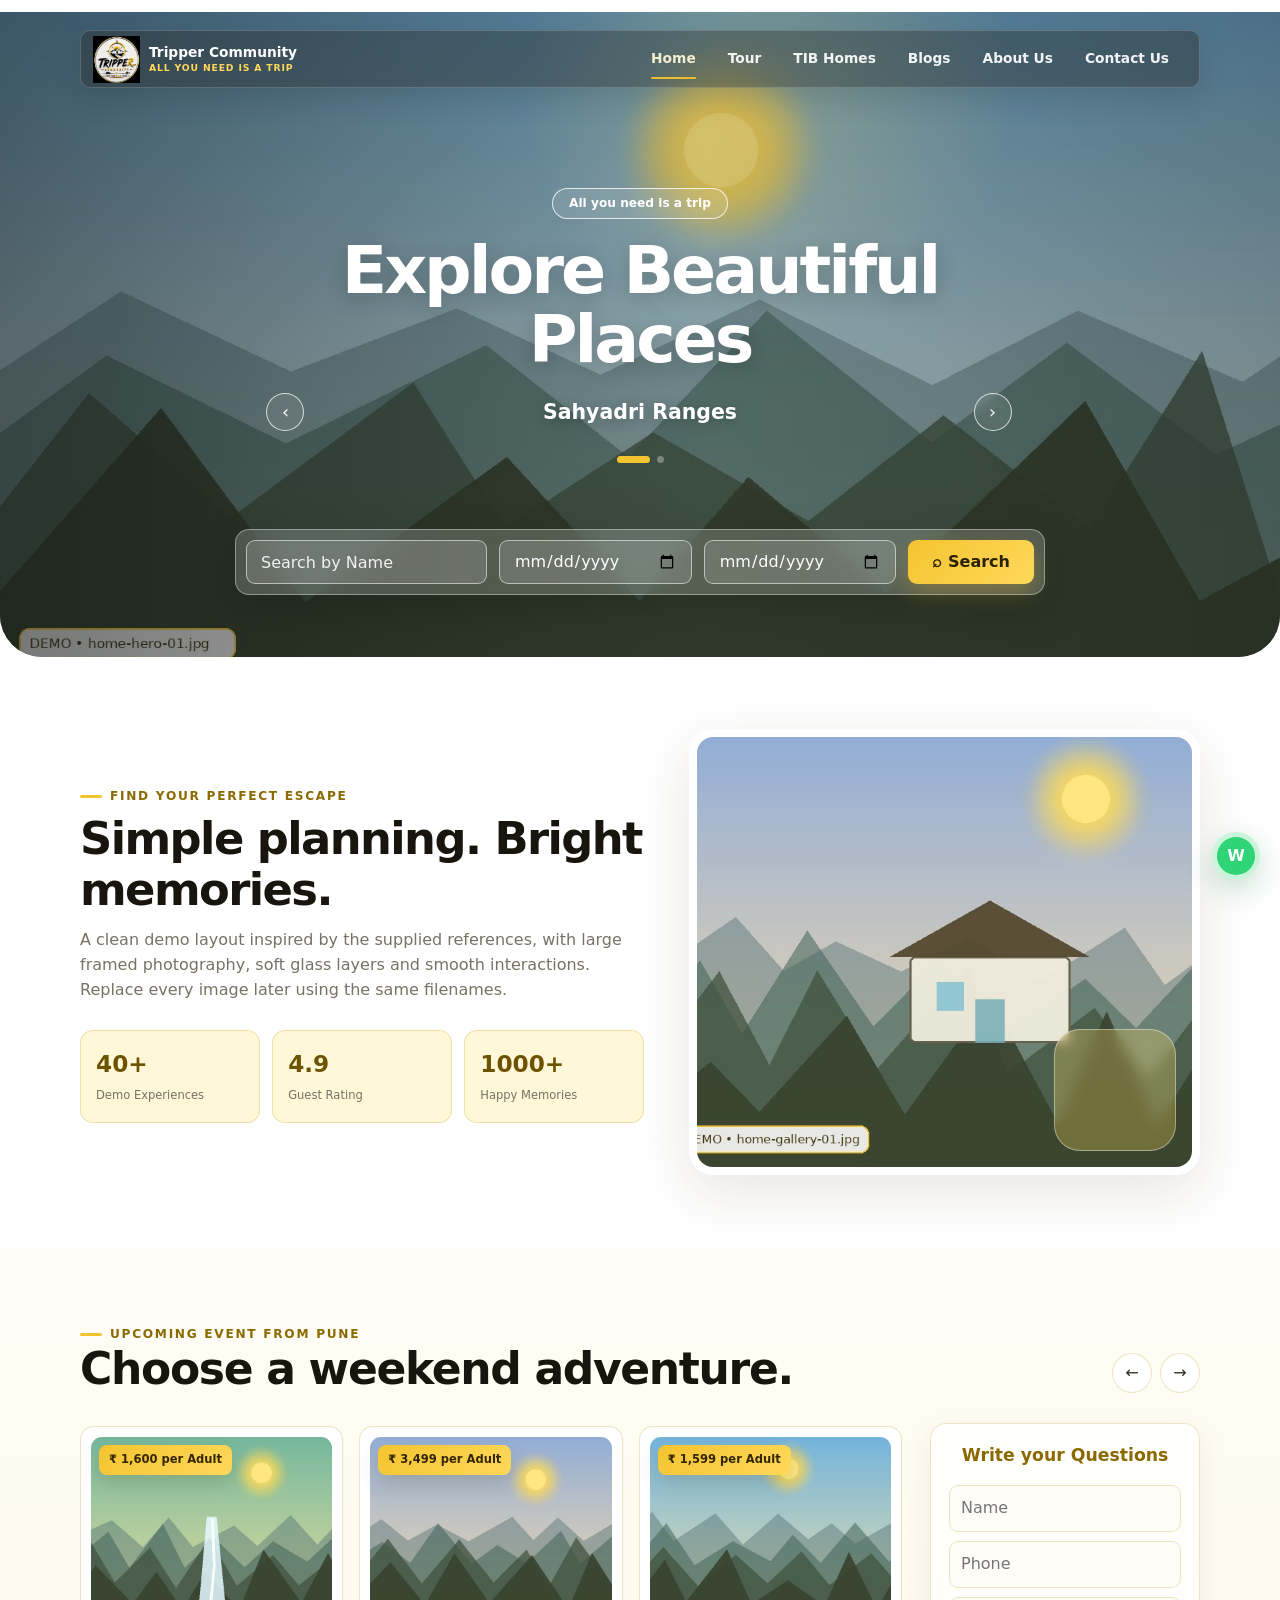
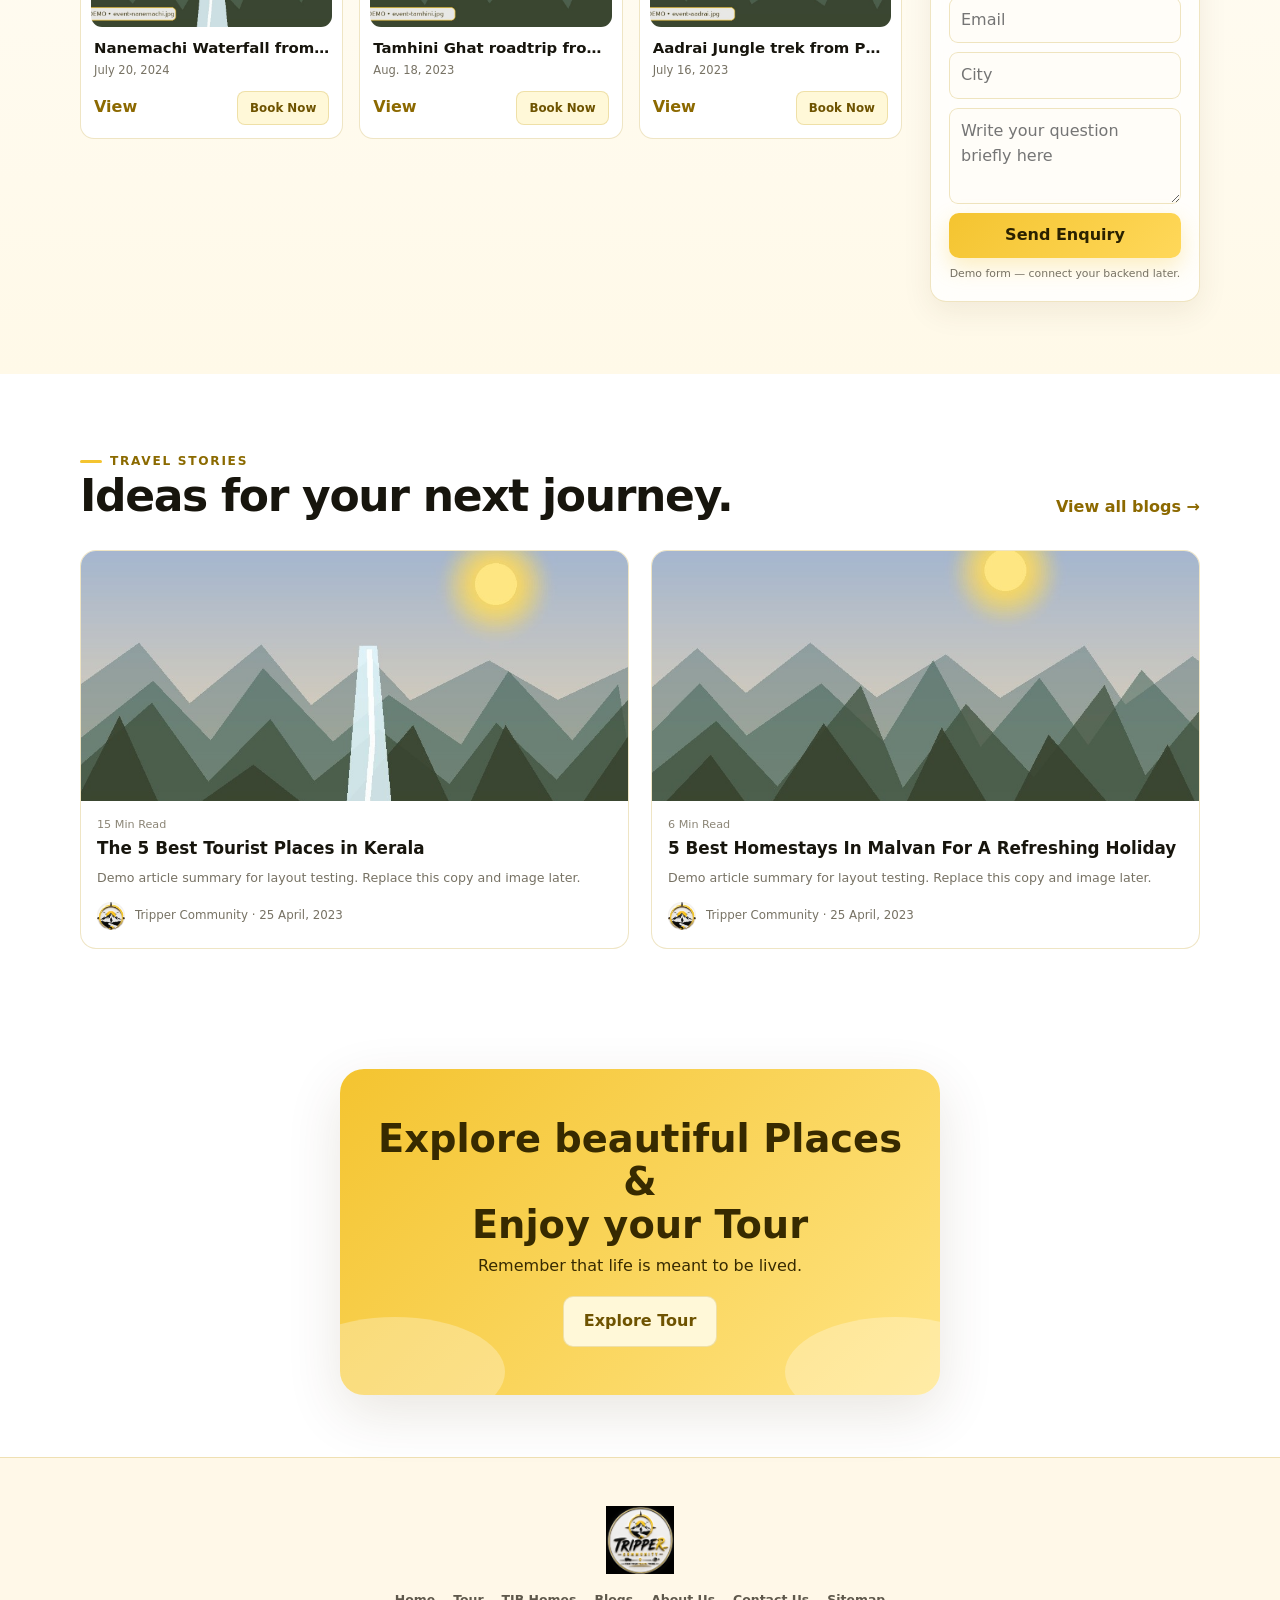
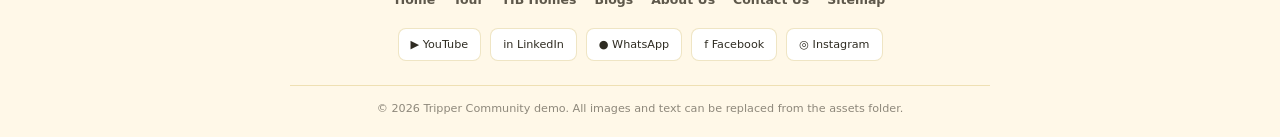
==== commit 2a150e54: "Add files via upload" ====
--- a/index.html
+++ b/index.html
@@ -1,17 +1,28 @@
-<!DOCTYPE html>
-<html lang="en"><head><meta charset="utf-8"/><meta content="width=device-width,initial-scale=1" name="viewport"/><meta content="Tripper Community demo website" name="description"/><title>Tripper Community | Home</title><link href="assets/css/style.css" rel="stylesheet"/><meta content="#ffd500" name="theme-color"/><meta content="light" name="color-scheme"/></head><body data-page="home"><div class="topbar"><div class="container topbar-inner"><div><span class="accent">●</span> Pune &amp; Mumbai Departures   |   Call: +91 79724 56459</div><div class="socials"><a href="#">Instagram</a><a href="#">Facebook</a><a href="#">YouTube</a></div></div></div>
-<header class="site-header"><div class="container nav-wrap"><a class="brand" href="index.html"><img alt="Tripper Community logo" decoding="async" fetchpriority="high" loading="eager" src="assets/images/logo-mark.png"/><span class="brand-text">TRIPPER COMMUNITY<small>FIND YOUR TRAVEL TRIBE</small></span></a><nav class="main-nav"><a data-nav="home" href="index.html">Home</a><div class="dropdown"><button class="dropdown-toggle" data-nav="tour">Tour ▾</button><div class="dropdown-menu"><a href="tour.html?city=pune">Pune Trips</a><a href="tour.html?city=mumbai">Mumbai Trips</a><a href="tour.html?category=camping">Camping</a><a href="tour.html?category=backpacking">Backpacking</a></div></div><a data-nav="homes" href="homes.html">TIB Homes</a><a data-nav="blogs" href="blogs.html">Blogs</a><a data-nav="about" href="about.html">About Us</a><a data-nav="contact" href="contact.html">Contact Us</a></nav><div class="nav-actions"><a class="btn btn-orange" href="contact.html">Plan a Trip</a><button aria-expanded="false" aria-label="Open menu" class="menu-btn">☰</button></div></div></header>
-<section class="hero"><div class="hero-slide active" style="background-image:url('assets/images/home-hero-01.jpg')"></div><div class="hero-slide" style="background-image:url('assets/images/home-hero-02.jpg')"></div><div class="container hero-content"><span class="eyebrow">Discover your ideal experience</span><h1>Find The<br/><span style="color:var(--orange)">Perfect Escape.</span></h1><p>Treks, camping, backpacking and private stays created for travellers who want unforgettable stories and real connections.</p><div style="display:flex;gap:12px;flex-wrap:wrap"><a class="btn btn-orange" href="tour.html">Explore Tour</a><a class="btn btn-white" href="contact.html">Contact Us</a></div></div><div class="hero-dots"><button class="hero-dot active"></button><button class="hero-dot"></button></div></section>
-<div class="search-panel"><div class="container"><form class="search-box trip-search"><div class="field"><label>Search by Name</label><input name="search" placeholder="Search trek or destination"/></div><div class="field"><label>Departure City</label><select name="city"><option value="any">Any City</option><option value="pune">Pune</option><option value="mumbai">Mumbai</option></select></div><div class="field"><label>Experience</label><select name="category"><option value="all">All Experiences</option><option value="trek">Trek</option><option value="camping">Camping</option><option value="backpacking">Backpacking</option></select></div><button class="btn btn-orange">Search</button></form></div></div>
-<section class="section"><div class="container"><div class="heading-row"><div><span class="eyebrow">Choose your escape</span><h2>Find your kind of adventure.</h2></div></div><div class="category-grid"><a class="category-card reveal" href="tour.html"><img alt="Tour demo" decoding="async" loading="lazy" src="assets/images/category-tour.jpg"/><div class="category-content"><span>01</span><h3>Treks &amp; Tours</h3></div></a><a class="category-card reveal" href="homes.html"><img alt="Homes demo" decoding="async" loading="lazy" src="assets/images/category-homes.jpg"/><div class="category-content"><span>02</span><h3>TIB Homes</h3></div></a><a class="category-card reveal" href="tour.html?category=backpacking"><img alt="Backpacking demo" decoding="async" loading="lazy" src="assets/images/category-backpacking.jpg"/><div class="category-content"><span>03</span><h3>Backpacking</h3></div></a></div></div></section>
-<section class="section bg-light"><div class="container carousel-wrap" data-carousel=""><div class="heading-row"><div><span class="subheading">Upcoming Event from</span><h2>Pune</h2></div><div class="carousel-controls"><button class="circle-btn" data-dir="prev">←</button><button class="circle-btn" data-dir="next">→</button></div></div><div class="carousel-track"><article class="trip-card" data-tags="pune trek"><a href="kalsubai-peak.html?trip=Nanemachi%20Waterfall%20from%20Pune&amp;price=1600"><div class="trip-thumb"><img alt="Demo image for Nanemachi Waterfall from Pune" decoding="async" loading="lazy" src="assets/images/event-nanemachi.jpg"/></div><span class="price-tag">₹ 1,600 per Adult</span><div class="trip-body"><span class="badge">Trek</span><h3>Nanemachi Waterfall from Pune</h3><div class="trip-date">July 20, 2024</div><div class="trip-footer"><span class="text-link">View Details</span><button class="btn btn-orange" data-book="Nanemachi Waterfall from Pune">Book Now</button></div></div></a></article><article class="trip-card" data-tags="pune roadtrip"><a href="kalsubai-peak.html?trip=Tamhini%20Ghat%20Roadtrip%20from%20Pune&amp;price=3499"><div class="trip-thumb"><img alt="Demo image for Tamhini Ghat Roadtrip from Pune" decoding="async" loading="lazy" src="assets/images/event-tamhini.jpg"/></div><span class="price-tag">₹ 3,499 per Adult</span><div class="trip-body"><span class="badge">Roadtrip</span><h3>Tamhini Ghat Roadtrip from Pune</h3><div class="trip-date">Aug. 18, 2023</div><div class="trip-footer"><span class="text-link">View Details</span><button class="btn btn-orange" data-book="Tamhini Ghat Roadtrip from Pune">Book Now</button></div></div></a></article><article class="trip-card" data-tags="pune trek"><a href="kalsubai-peak.html?trip=Aadrai%20Jungle%20Trek%20from%20Pune&amp;price=1599"><div class="trip-thumb"><img alt="Demo image for Aadrai Jungle Trek from Pune" decoding="async" loading="lazy" src="assets/images/event-aadrai.jpg"/></div><span class="price-tag">₹ 1,599 per Adult</span><div class="trip-body"><span class="badge">Trek</span><h3>Aadrai Jungle Trek from Pune</h3><div class="trip-date">July 16, 2023</div><div class="trip-footer"><span class="text-link">View Details</span><button class="btn btn-orange" data-book="Aadrai Jungle Trek from Pune">Book Now</button></div></div></a></article><article class="trip-card" data-tags="pune trek"><a href="kalsubai-peak.html?trip=Jivdhan%20Fort%20Trek%20from%20Pune&amp;price=1599"><div class="trip-thumb"><img alt="Demo image for Jivdhan Fort Trek from Pune" decoding="async" loading="lazy" src="assets/images/event-jivdhan.jpg"/></div><span class="price-tag">₹ 1,599 per Adult</span><div class="trip-body"><span class="badge">Trek</span><h3>Jivdhan Fort Trek from Pune</h3><div class="trip-date">Sept. 17, 2023</div><div class="trip-footer"><span class="text-link">View Details</span><button class="btn btn-orange" data-book="Jivdhan Fort Trek from Pune">Book Now</button></div></div></a></article><article class="trip-card" data-tags="pune trek"><a href="kalsubai-peak.html?trip=Harihar%20Fort%20Trek%20from%20Pune&amp;price=1599"><div class="trip-thumb"><img alt="Demo image for Harihar Fort Trek from Pune" decoding="async" loading="lazy" src="assets/images/event-harihar.jpg"/></div><span class="price-tag">₹ 1,599 per Adult</span><div class="trip-body"><span class="badge">Trek</span><h3>Harihar Fort Trek from Pune</h3><div class="trip-date">Aug. 13, 2023</div><div class="trip-footer"><span class="text-link">View Details</span><button class="btn btn-orange" data-book="Harihar Fort Trek from Pune">Book Now</button></div></div></a></article><article class="trip-card" data-tags="pune trek"><a href="kalsubai-peak.html?trip=Kalu%20Waterfall%20Trek%20from%20Pune&amp;price=1599"><div class="trip-thumb"><img alt="Demo image for Kalu Waterfall Trek from Pune" decoding="async" loading="lazy" src="assets/images/event-kalu.jpg"/></div><span class="price-tag">₹ 1,599 per Adult</span><div class="trip-body"><span class="badge">Trek</span><h3>Kalu Waterfall Trek from Pune</h3><div class="trip-date">Aug. 13, 2023</div><div class="trip-footer"><span class="text-link">View Details</span><button class="btn btn-orange" data-book="Kalu Waterfall Trek from Pune">Book Now</button></div></div></a></article><article class="trip-card" data-tags="pune trek"><a href="kalsubai-peak.html?trip=Andharban%20Jungle%20Trek%20from%20Pune&amp;price=1599"><div class="trip-thumb"><img alt="Demo image for Andharban Jungle Trek from Pune" decoding="async" loading="lazy" src="assets/images/event-andharban.jpg"/></div><span class="price-tag">₹ 1,599 per Adult</span><div class="trip-body"><span class="badge">Trek</span><h3>Andharban Jungle Trek from Pune</h3><div class="trip-date">July 23, 2023</div><div class="trip-footer"><span class="text-link">View Details</span><button class="btn btn-orange" data-book="Andharban Jungle Trek from Pune">Book Now</button></div></div></a></article><article class="trip-card" data-tags="pune trek"><a href="kalsubai-peak.html?trip=Peb%20Fort%20from%20Pune&amp;price=1699"><div class="trip-thumb"><img alt="Demo image for Peb Fort from Pune" decoding="async" loading="lazy" src="assets/images/event-peb.jpg"/></div><span class="price-tag">₹ 1,699 per Adult</span><div class="trip-body"><span class="badge">Trek</span><h3>Peb Fort from Pune</h3><div class="trip-date">July 23, 2023</div><div class="trip-footer"><span class="text-link">View Details</span><button class="btn btn-orange" data-book="Peb Fort from Pune">Book Now</button></div></div></a></article></div><p><a class="text-link" href="tour.html?city=pune">View All Pune Trips →</a></p></div></section>
-<section class="section"><div class="container carousel-wrap" data-carousel=""><div class="heading-row"><div><span class="subheading">Upcoming Event from</span><h2>Mumbai</h2></div><div class="carousel-controls"><button class="circle-btn" data-dir="prev">←</button><button class="circle-btn" data-dir="next">→</button></div></div><div class="carousel-track"><article class="trip-card" data-tags="mumbai trek"><a href="kalsubai-peak.html?trip=Kalsubai%20Trek%20From%20Mumbai&amp;price=1599"><div class="trip-thumb"><img alt="Demo image for Kalsubai Trek From Mumbai" decoding="async" loading="lazy" src="assets/images/event-kalsubai.jpg"/></div><span class="price-tag">₹ 1,599 per Adult</span><div class="trip-body"><span class="badge">Trek</span><h3>Kalsubai Trek From Mumbai</h3><div class="trip-date">July 9, 2023</div><div class="trip-footer"><span class="text-link">View Details</span><button class="btn btn-orange" data-book="Kalsubai Trek From Mumbai">Book Now</button></div></div></a></article><article class="trip-card" data-tags="mumbai trek"><a href="kalsubai-peak.html?trip=Ratangad%20Trek%20From%20Mumbai&amp;price=1599"><div class="trip-thumb"><img alt="Demo image for Ratangad Trek From Mumbai" decoding="async" loading="lazy" src="assets/images/event-ratangad.jpg"/></div><span class="price-tag">₹ 1,599 per Adult</span><div class="trip-body"><span class="badge">Trek</span><h3>Ratangad Trek From Mumbai</h3><div class="trip-date">July 8, 2023</div><div class="trip-footer"><span class="text-link">View Details</span><button class="btn btn-orange" data-book="Ratangad Trek From Mumbai">Book Now</button></div></div></a></article><article class="trip-card" data-tags="mumbai trek"><a href="kalsubai-peak.html?trip=Harishchandragad%20Trek%20from%20Mumbai&amp;price=1599"><div class="trip-thumb"><img alt="Demo image for Harishchandragad Trek from Mumbai" decoding="async" loading="lazy" src="assets/images/event-harishchandragad.jpg"/></div><span class="price-tag">₹ 1,599 per Adult</span><div class="trip-body"><span class="badge">Trek</span><h3>Harishchandragad Trek from Mumbai</h3><div class="trip-date">July 1, 2023</div><div class="trip-footer"><span class="text-link">View Details</span><button class="btn btn-orange" data-book="Harishchandragad Trek from Mumbai">Book Now</button></div></div></a></article><article class="trip-card" data-tags="mumbai trek"><a href="kalsubai-peak.html?trip=Devkund%20Waterfall%20Trek%20From%20Mumbai&amp;price=1599"><div class="trip-thumb"><img alt="Demo image for Devkund Waterfall Trek From Mumbai" decoding="async" loading="lazy" src="assets/images/event-devkund.jpg"/></div><span class="price-tag">₹ 1,599 per Adult</span><div class="trip-body"><span class="badge">Trek</span><h3>Devkund Waterfall Trek From Mumbai</h3><div class="trip-date">July 7, 2023</div><div class="trip-footer"><span class="text-link">View Details</span><button class="btn btn-orange" data-book="Devkund Waterfall Trek From Mumbai">Book Now</button></div></div></a></article></div><p><a class="text-link" href="tour.html?city=mumbai">View All Mumbai Trips →</a></p></div></section>
-<section class="section bg-light"><div class="container"><div class="heading-row"><div><span class="subheading">Camping In</span><h2>Maharashtra</h2></div><a class="text-link" href="tour.html?category=camping">View All →</a></div><div class="card-grid"><article class="trip-card" data-tags="pune mumbai camping"><a href="kalsubai-peak.html?trip=Pawna%20Lake%20Camping&amp;price=999"><div class="trip-thumb"><img alt="Demo image for Pawna Lake Camping" decoding="async" loading="lazy" src="assets/images/camp-pawna.jpg"/></div><span class="price-tag">₹ 999 per Adult</span><div class="trip-body"><span class="badge">Camping</span><h3>Pawna Lake Camping</h3><div class="trip-date">Oct. 7, 2023</div><div class="trip-footer"><span class="text-link">View Details</span><button class="btn btn-orange" data-book="Pawna Lake Camping">Book Now</button></div></div></a></article><article class="trip-card" data-tags="pune mumbai camping"><a href="kalsubai-peak.html?trip=Kalsubai%20Peak%20Camping&amp;price=2666"><div class="trip-thumb"><img alt="Demo image for Kalsubai Peak Camping" decoding="async" loading="lazy" src="assets/images/camp-kalsubai.jpg"/></div><span class="price-tag">₹ 2,666 per Adult</span><div class="trip-body"><span class="badge">Camping</span><h3>Kalsubai Peak Camping</h3><div class="trip-date">April 30, 2023</div><div class="trip-footer"><span class="text-link">View Details</span><button class="btn btn-orange" data-book="Kalsubai Peak Camping">Book Now</button></div></div></a></article></div></div></section>
-<section class="section"><div class="container"><div class="heading-row"><div><span class="eyebrow">Our Blogs</span><h2>Travel stories &amp; ideas.</h2></div><a class="text-link" href="blogs.html">View All Blogs →</a></div><div class="blog-grid"><article class="blog-card reveal"><img alt="The 5 Best Tourist Places in Kerala demo image" decoding="async" loading="lazy" src="assets/images/blog-kerala.jpg"/><div class="blog-content"><div class="blog-meta"><span>TIB Community</span><span>25 April, 2023</span><span>15 Min Read</span></div><h3>The 5 Best Tourist Places in Kerala</h3><p>Demo article summary. Replace this text with your final blog content and overwrite the demo image using the same filename.</p><a class="text-link" href="blogs.html">Continue Reading →</a></div></article><article class="blog-card reveal"><img alt="5 Best Homestays In Malvan demo image" decoding="async" loading="lazy" src="assets/images/blog-malvan.jpg"/><div class="blog-content"><div class="blog-meta"><span>TIB Community</span><span>25 April, 2023</span><span>6 Min Read</span></div><h3>5 Best Homestays In Malvan</h3><p>Demo article summary. Replace this text with your final blog content and overwrite the demo image using the same filename.</p><a class="text-link" href="blogs.html">Continue Reading →</a></div></article><article class="blog-card reveal"><img alt="Kalsubai: Highest Peak of Maharashtra demo image" decoding="async" loading="lazy" src="assets/images/blog-kalsubai.jpg"/><div class="blog-content"><div class="blog-meta"><span>TIB Community</span><span>25 April, 2023</span><span>8 Min Read</span></div><h3>Kalsubai: Highest Peak of Maharashtra</h3><p>Demo article summary. Replace this text with your final blog content and overwrite the demo image using the same filename.</p><a class="text-link" href="blogs.html">Continue Reading →</a></div></article><article class="blog-card reveal"><img alt="The Great Temple of Kedarkantha demo image" decoding="async" loading="lazy" src="assets/images/blog-kedarkantha.jpg"/><div class="blog-content"><div class="blog-meta"><span>TIB Community</span><span>25 April, 2023</span><span>5 Min Read</span></div><h3>The Great Temple of Kedarkantha</h3><p>Demo article summary. Replace this text with your final blog content and overwrite the demo image using the same filename.</p><a class="text-link" href="blogs.html">Continue Reading →</a></div></article></div></div></section>
-<section class="section testimonial-section"><div class="container testimonial-layout"><div><span class="eyebrow">What our clients say</span><h2 class="section-title" style="color:#fff">Stories from our community.</h2><p>Demo testimonials based on the reference structure. Replace the text and profile placeholders before launch.</p></div><div><div><article class="testimonial-card" hidden=""><div class="quote-mark">“</div><p>I had one of the best experiences trekking with the community. The planning and group support made the journey memorable.</p><div class="reviewer"><img alt="Pratiksha Morankar demo" decoding="async" loading="lazy" src="assets/images/testimonial-01.jpg"/><div><strong>Pratiksha Morankar</strong><div class="stars">★★★★★</div></div></div></article><article class="testimonial-card" hidden=""><div class="quote-mark">“</div><p>A welcoming team and a wonderful group experience. I came for the destination and stayed for the people.</p><div class="reviewer"><img alt="Maumita Mandal demo" decoding="async" loading="lazy" src="assets/images/testimonial-02.jpg"/><div><strong>Maumita Mandal</strong><div class="stars">★★★★★</div></div></div></article><article class="testimonial-card" hidden=""><div class="quote-mark">“</div><p>Management, safety awareness and critical situation handling were all handled professionally.</p><div class="reviewer"><img alt="Ashish Tale demo" decoding="async" loading="lazy" src="assets/images/testimonial-03.jpg"/><div><strong>Ashish Tale</strong><div class="stars">★★★★★</div></div></div></article><article class="testimonial-card" hidden=""><div class="quote-mark">“</div><p>A truly unforgettable experience with thoughtful planning, friendly captains and beautiful memories.</p><div class="reviewer"><img alt="Tushar Waychal demo" decoding="async" loading="lazy" src="assets/images/testimonial-04.jpg"/><div><strong>Tushar Waychal</strong><div class="stars">★★★★★</div></div></div></article></div><div class="review-dots"><button aria-label="Review slide" class="review-dot"></button><button aria-label="Review slide" class="review-dot"></button><button aria-label="Review slide" class="review-dot"></button><button aria-label="Review slide" class="review-dot"></button></div></div></div></section>
-<section class="section bg-light"><div class="container"><div class="heading-row"><div><span class="eyebrow">5-Star Experiences</span><h2>Trusted by happy travellers.</h2></div></div><div class="stats-strip"><div class="rating-card"><strong>4.9</strong><span class="stars">★★★★★</span><span>735 reviews</span></div><div class="rating-card"><strong>4.5</strong><span class="stars">★★★★★</span><span>355 reviews</span></div><div class="rating-card"><strong>4.7</strong><span class="stars">★★★★★</span><span>278 reviews</span></div></div></div></section>
-<section class="section"><div class="container"><div class="heading-row"><div><span class="eyebrow">Best of the community</span><h2>Our most-loved escapes.</h2></div></div><div class="best-grid"><a class="best-card reveal" href="tour.html"><img alt="Harishchandragad Trek demo" decoding="async" loading="lazy" src="assets/images/best-harishchandragad.jpg"/><h3>Harishchandragad Trek</h3></a><a class="best-card reveal" href="tour.html"><img alt="Ratnagiri Backpacking demo" decoding="async" loading="lazy" src="assets/images/best-ratnagiri.jpg"/><h3>Ratnagiri Backpacking</h3></a><a class="best-card reveal" href="tour.html"><img alt="Kalavantin Durg Trek demo" decoding="async" loading="lazy" src="assets/images/best-kalavantin.jpg"/><h3>Kalavantin Durg Trek</h3></a><a class="best-card reveal" href="tour.html"><img alt="Sahyadri Mountain Trek demo" decoding="async" loading="lazy" src="assets/images/best-sahyadri.jpg"/><h3>Sahyadri Mountain Trek</h3></a></div></div></section>
-<section class="section bg-light"><div class="container"><div class="heading-row"><div><span class="eyebrow">Why Tripper Community</span><h2>Everything you need for a smooth escape.</h2></div></div><div class="why-grid"><article class="why-card reveal"><div class="why-icon"><img alt="Professional Team Leaders demo" decoding="async" loading="lazy" src="assets/images/why-leaders.jpg"/></div><h3>Professional Team Leaders</h3><p>Experienced captains guide and support the group throughout each experience.</p></article><article class="why-card reveal"><div class="why-icon"><img alt="Health Care demo" decoding="async" loading="lazy" src="assets/images/why-health.jpg"/></div><h3>Health Care</h3><p>Safety planning, first-aid awareness and responsible outdoor practices.</p></article><article class="why-card reveal"><div class="why-icon"><img alt="Beautiful Stays demo" decoding="async" loading="lazy" src="assets/images/why-stays.jpg"/></div><h3>Beautiful Stays</h3><p>Comfortable, handpicked properties for memorable travel experiences.</p></article><article class="why-card reveal"><div class="why-icon"><img alt="Smooth Travelling demo" decoding="async" loading="lazy" src="assets/images/why-travel.jpg"/></div><h3>Smooth Travelling</h3><p>Well-planned transport, pickup coordination and dependable communication.</p></article></div></div></section>
-<section class="cta" style="background-image:url('assets/images/footer-cta.jpg')"><div class="container"><span class="eyebrow">Your next story starts here</span><h2>Explore beautiful places<br/>&amp; enjoy your tour.</h2><p>Reminder that life is meant to be lived!</p><a class="btn btn-orange" href="tour.html">Explore Tour</a></div></section>
-<footer class="footer"><div class="container footer-grid"><div><img alt="Logo" class="footer-logo" decoding="async" loading="lazy" src="assets/images/logo-full.png"/><p>Curated treks, camps, backpacking experiences and private stays built around memorable journeys and real connections.</p></div><div><h4>Quick Links</h4><div class="footer-links"><a href="index.html">Home</a><a href="tour.html">Tour</a><a href="homes.html">TIB Homes</a><a href="blogs.html">Blogs</a></div></div><div><h4>Company</h4><div class="footer-links"><a href="about.html">About Us</a><a href="contact.html">Contact Us</a><a href="#">Terms &amp; Conditions</a><a href="site-map.html">Sitemap</a></div></div><div><h4>Newsletter</h4><p>Get trip updates and offers.</p><form class="newsletter demo-form"><input placeholder="Email address" required="" type="email"/><button>→</button></form></div></div><div class="container copyright"><span>© 2026 Tripper Community. All rights reserved.</span><span>HTML · CSS · JavaScript</span></div></footer><div class="toast"></div>
-<div class="modal" id="bookingModal"><div class="modal-card"><button class="modal-close" data-close-modal="">×</button><span class="eyebrow">Quick Enquiry</span><h2>Book Your Experience</h2><form class="demo-form"><input class="form-control" name="trip" readonly=""/><input class="form-control" placeholder="Your name" required=""/><input class="form-control" placeholder="Phone number" required="" type="tel"/><input class="form-control" placeholder="Email address" required="" type="email"/><select class="form-control"><option>Pune</option><option>Mumbai</option><option>Other</option></select><button class="btn btn-orange">Send Enquiry</button><span class="form-message">Thank you! Your enquiry has been received.</span></form></div></div><script defer="" src="assets/js/main.js"></script></body></html>+<!doctype html><html lang="en"><head><meta charset="utf-8"><meta name="viewport" content="width=device-width,initial-scale=1"><title>Tripper Community | Home</title><meta name="description" content="Bright royal-yellow travel community demo website."><link rel="stylesheet" href="assets/css/style.css"></head><body data-page="home"><section class="hero-frame hero-home"><div class="hero-slide active" style="background-image:url('assets/images/home-hero-01.jpg')"></div><div class="hero-slide " style="background-image:url('assets/images/home-hero-02.jpg')"></div><header class="site-header"><div class="container header-shell">
+      <a class="brand" href="index.html"><img src="assets/images/logo-full.png" alt="Tripper Community demo logo"><span class="brand-copy">Tripper Community<small>ALL YOU NEED IS A TRIP</small></span></a>
+      <button class="menu-btn" aria-label="Open navigation" aria-expanded="false">☰</button>
+      <nav class="main-nav"><a data-nav="home" href="index.html">Home</a><a data-nav="tour" href="tour.html">Tour</a><a data-nav="homes" href="homes.html">TIB Homes</a><a data-nav="blogs" href="blogs.html">Blogs</a><a data-nav="about" href="about.html">About Us</a><a data-nav="contact" href="contact.html">Contact Us</a></nav>
+    </div></header>
+      <div class="hero-inner"><div class="hero-copy">
+        <span class="hero-pill">All you need is a trip</span>
+        <h1 class="hero-title">Explore Beautiful Places</h1>
+        <div class="hero-arrows"><button class="hero-arrow" data-hero-dir="prev" aria-label="Previous slide">‹</button><p class="hero-subtitle">Sahyadri Ranges</p><button class="hero-arrow" data-hero-dir="next" aria-label="Next slide">›</button></div>
+        <div class="hero-dots"><button class="hero-dot active" aria-label="Hero slide 1"></button><button class="hero-dot " aria-label="Hero slide 2"></button></div>
+      </div></div>
+    <div class="hero-search"><form class="search-glass trip-search"><input name="search" placeholder="Search by Name"><input name="from" type="date" aria-label="From date"><input name="to" type="date" aria-label="To date"><button class="btn btn-yellow">⌕ Search</button></form></div></section>
+<section class="section"><div class="container home-intro"><div class="reveal"><span class="eyebrow">Find your perfect escape</span><h2 class="section-title">Simple planning. Bright memories.</h2><p class="section-copy">A clean demo layout inspired by the supplied references, with large framed photography, soft glass layers and smooth interactions. Replace every image later using the same filenames.</p><div class="stats-row"><div class="stat"><strong>40+</strong><span>Demo Experiences</span></div><div class="stat"><strong>4.9</strong><span>Guest Rating</span></div><div class="stat"><strong>1000+</strong><span>Happy Memories</span></div></div></div><div class="image-frame reveal"><img src="assets/images/home-gallery-01.jpg" alt="Community trip demo"></div></div></section>
+<section class="section bg-cream"><div class="container" data-carousel><div class="heading-row"><div><span class="eyebrow">Upcoming Event from Pune</span><h2>Choose a weekend adventure.</h2></div><div class="carousel-controls"><button class="circle-btn" data-dir="prev">←</button><button class="circle-btn" data-dir="next">→</button></div></div><div class="content-with-aside"><div class="card-carousel"><div class="carousel-track"><article class="trip-card filterable-trip reveal"><a href="kalsubai-peak.html"><div class="trip-thumb"><img src="assets/images/event-nanemachi.jpg" alt="Nanemachi Waterfall from Pune demo image" loading="lazy"></div><span class="price-tag">₹ 1,600 per Adult</span></a><div class="trip-body"><h3 class="trip-title">Nanemachi Waterfall from Pune</h3><div class="trip-meta">July 20, 2024</div><div class="trip-footer"><a class="text-link" href="kalsubai-peak.html">View</a><button class="btn btn-soft" data-book="Nanemachi Waterfall from Pune">Book Now</button></div></div></article><article class="trip-card filterable-trip reveal"><a href="kalsubai-peak.html"><div class="trip-thumb"><img src="assets/images/event-tamhini.jpg" alt="Tamhini Ghat roadtrip from Pune demo image" loading="lazy"></div><span class="price-tag">₹ 3,499 per Adult</span></a><div class="trip-body"><h3 class="trip-title">Tamhini Ghat roadtrip from Pune</h3><div class="trip-meta">Aug. 18, 2023</div><div class="trip-footer"><a class="text-link" href="kalsubai-peak.html">View</a><button class="btn btn-soft" data-book="Tamhini Ghat roadtrip from Pune">Book Now</button></div></div></article><article class="trip-card filterable-trip reveal"><a href="kalsubai-peak.html"><div class="trip-thumb"><img src="assets/images/event-aadrai.jpg" alt="Aadrai Jungle trek from Pune demo image" loading="lazy"></div><span class="price-tag">₹ 1,599 per Adult</span></a><div class="trip-body"><h3 class="trip-title">Aadrai Jungle trek from Pune</h3><div class="trip-meta">July 16, 2023</div><div class="trip-footer"><a class="text-link" href="kalsubai-peak.html">View</a><button class="btn btn-soft" data-book="Aadrai Jungle trek from Pune">Book Now</button></div></div></article><article class="trip-card filterable-trip reveal"><a href="kalsubai-peak.html"><div class="trip-thumb"><img src="assets/images/event-jivdhan.jpg" alt="Jivdhan fort trek from Pune demo image" loading="lazy"></div><span class="price-tag">₹ 1,599 per Adult</span></a><div class="trip-body"><h3 class="trip-title">Jivdhan fort trek from Pune</h3><div class="trip-meta">Sept. 17, 2023</div><div class="trip-footer"><a class="text-link" href="kalsubai-peak.html">View</a><button class="btn btn-soft" data-book="Jivdhan fort trek from Pune">Book Now</button></div></div></article><article class="trip-card filterable-trip reveal"><a href="kalsubai-peak.html"><div class="trip-thumb"><img src="assets/images/event-harihar.jpg" alt="Harihar fort trek from Pune demo image" loading="lazy"></div><span class="price-tag">₹ 1,599 per Adult</span></a><div class="trip-body"><h3 class="trip-title">Harihar fort trek from Pune</h3><div class="trip-meta">Aug. 13, 2023</div><div class="trip-footer"><a class="text-link" href="kalsubai-peak.html">View</a><button class="btn btn-soft" data-book="Harihar fort trek from Pune">Book Now</button></div></div></article><article class="trip-card filterable-trip reveal"><a href="kalsubai-peak.html"><div class="trip-thumb"><img src="assets/images/event-kalu.jpg" alt="Kalu waterfall trek from Pune demo image" loading="lazy"></div><span class="price-tag">₹ 1,599 per Adult</span></a><div class="trip-body"><h3 class="trip-title">Kalu waterfall trek from Pune</h3><div class="trip-meta">Aug. 13, 2023</div><div class="trip-footer"><a class="text-link" href="kalsubai-peak.html">View</a><button class="btn btn-soft" data-book="Kalu waterfall trek from Pune">Book Now</button></div></div></article></div></div><aside class="side-enquiry reveal"><h3>Write your Questions</h3><form class="form-stack demo-form">
+      <input class="form-control" name="name" placeholder="Name" required>
+      <input class="form-control" name="phone" placeholder="Phone" type="tel" required>
+      <input class="form-control" name="email" placeholder="Email" type="email" required>
+      <input class="form-control" name="city" placeholder="City">
+      <textarea class="form-control" name="message" placeholder="Write your question briefly here"></textarea>
+      <button class="btn btn-yellow" type="submit">Send Enquiry</button>
+      <span class="form-message">Thank you! We will contact you soon.</span>
+    </form><div class="form-note">Demo form — connect your backend later.</div></aside></div></div></section>
+<section class="section"><div class="container"><div class="heading-row"><div><span class="eyebrow">Travel stories</span><h2>Ideas for your next journey.</h2></div><a class="text-link" href="blogs.html">View all blogs →</a></div><div class="blog-grid"><article class="blog-card reveal"><img src="assets/images/blog-kerala.jpg" alt="Kerala demo"><div class="blog-content"><div class="blog-read">15 Min Read</div><h3>The 5 Best Tourist Places in Kerala</h3><p>Demo article summary for layout testing. Replace this copy and image later.</p><div class="blog-author"><img src="assets/images/logo-mark.png" alt="Logo">Tripper Community · 25 April, 2023</div></div></article><article class="blog-card reveal"><img src="assets/images/blog-malvan.jpg" alt="Malvan demo"><div class="blog-content"><div class="blog-read">6 Min Read</div><h3>5 Best Homestays In Malvan For A Refreshing Holiday</h3><p>Demo article summary for layout testing. Replace this copy and image later.</p><div class="blog-author"><img src="assets/images/logo-mark.png" alt="Logo">Tripper Community · 25 April, 2023</div></div></article></div></div></section>
+<section class="container"><div class="cta-card reveal"><h2>Explore beautiful Places &amp;<br>Enjoy your Tour</h2><p>Remember that life is meant to be lived.</p><a class="btn btn-soft" href="tour.html">Explore Tour</a></div></section>
+    <footer class="footer"><div class="container center"><img class="footer-logo" src="assets/images/logo-full.png" alt="Tripper Community logo"><nav class="footer-links"><a href="index.html">Home</a><a href="tour.html">Tour</a><a href="homes.html">TIB Homes</a><a href="blogs.html">Blogs</a><a href="about.html">About Us</a><a href="contact.html">Contact Us</a><a href="site-map.html">Sitemap</a></nav><div class="footer-socials"><span>▶ YouTube</span><span>in LinkedIn</span><span>● WhatsApp</span><span>f Facebook</span><span>◎ Instagram</span></div><div class="copyright">© 2026 Tripper Community demo. All images and text can be replaced from the assets folder.</div></div></footer>
+    <a class="whatsapp" href="#" aria-label="WhatsApp">W</a><div class="toast"></div>
+    <div class="modal" id="bookingModal"><div class="modal-card"><button class="modal-close" data-close-modal>×</button><span class="eyebrow">Quick enquiry</span><h2 class="section-title" style="font-size:1.7rem">Book your experience</h2><form class="form-stack demo-form"><input class="form-control" name="trip" readonly><input class="form-control" placeholder="Your name" required><input class="form-control" placeholder="Phone number" type="tel" required><input class="form-control" placeholder="Email address" type="email" required><button class="btn btn-yellow">Send Enquiry</button><span class="form-message">Thank you! We will contact you soon.</span></form></div></div>
+    <script src="assets/js/main.js" defer></script></body></html>
--- a/assets/css/style.css
+++ b/assets/css/style.css
@@ -1,214 +1,241 @@
 
 :root{
-  --orange:#f7941d; --orange-dark:#df7d06; --dark:#1e1e1e; --text:#303030;
-  --muted:#777; --light:#f7f7f7; --border:#e7e7e7; --white:#fff; --shadow:0 12px 35px rgba(0,0,0,.10);
-  --radius:16px; --container:1180px;
-}
-*{box-sizing:border-box} html{scroll-behavior:smooth} body{margin:0;font-family:Arial,Helvetica,sans-serif;color:var(--text);background:#fff;line-height:1.6}
-a{color:inherit;text-decoration:none} img{max-width:100%;display:block} button,input,select,textarea{font:inherit}
-.container{width:min(var(--container),calc(100% - 32px));margin:auto}.section{padding:78px 0}.section-sm{padding:48px 0}.bg-light{background:var(--light)}
-.eyebrow{color:var(--orange);font-weight:800;text-transform:uppercase;letter-spacing:.18em;font-size:.78rem}.section-title{font-size:clamp(2rem,4vw,3.2rem);line-height:1.15;margin:.35rem 0 1rem;color:#171717}.section-copy{max-width:720px;color:var(--muted)}
-.topbar{background:#1b1b1b;color:#fff;font-size:.86rem}.topbar-inner{display:flex;justify-content:space-between;align-items:center;gap:20px;min-height:38px}.topbar a{color:#fff}.topbar .socials{display:flex;gap:16px}.topbar .accent{color:#ffb44f}
-.site-header{position:sticky;top:0;z-index:1000;background:#fff;border-bottom:1px solid #ececec}.nav-wrap{height:82px;display:flex;align-items:center;justify-content:space-between;gap:22px}.brand{display:flex;align-items:center;gap:10px;font-weight:900;color:#171717}.brand img{width:68px;height:58px;object-fit:cover;border-radius:8px}.brand-text span{display:block;line-height:1}.brand-text small{font-size:.66rem;letter-spacing:.13em;color:var(--orange)}
-.main-nav{display:flex;align-items:center;gap:4px}.main-nav>a,.dropdown-toggle{padding:28px 15px;font-weight:700;font-size:.94rem;border:none;background:none;cursor:pointer}.main-nav>a:hover,.main-nav>a.active,.dropdown:hover .dropdown-toggle{color:var(--orange)}.dropdown{position:relative}.dropdown-menu{position:absolute;top:70px;left:0;min-width:230px;background:#fff;border-top:3px solid var(--orange);box-shadow:var(--shadow);opacity:0;visibility:hidden;transform:translateY(10px);transition:.22s;padding:9px}.dropdown:hover .dropdown-menu,.dropdown.open .dropdown-menu{opacity:1;visibility:visible;transform:none}.dropdown-menu a{display:block;padding:10px 12px;border-radius:7px}.dropdown-menu a:hover{background:#fff3e4;color:var(--orange-dark)}
-.nav-actions{display:flex;align-items:center;gap:10px}.btn{border:none;display:inline-flex;align-items:center;justify-content:center;gap:8px;padding:13px 22px;border-radius:6px;font-weight:800;cursor:pointer;transition:.2s}.btn-orange{background:var(--orange);color:#fff}.btn-orange:hover{background:var(--orange-dark);transform:translateY(-2px)}.btn-dark{background:var(--dark);color:#fff}.btn-outline{border:2px solid var(--orange);color:var(--orange);background:transparent}.btn-white{background:#fff;color:#222}.menu-btn{display:none;border:1px solid var(--border);background:#fff;width:44px;height:44px;border-radius:8px;font-size:1.4rem}
-.hero{position:relative;height:min(760px,82vh);min-height:600px;overflow:hidden;background:#111}.hero-slide{position:absolute;inset:0;opacity:0;transition:opacity .8s;background-size:cover;background-position:center}.hero-slide.active{opacity:1}.hero-slide:after{content:'';position:absolute;inset:0;background:linear-gradient(90deg,rgba(0,0,0,.72),rgba(0,0,0,.18))}.hero-content{position:relative;z-index:2;color:#fff;padding-top:120px;max-width:700px}.hero h1{font-size:clamp(3rem,7vw,6.4rem);line-height:.95;margin:16px 0 24px}.hero p{font-size:1.12rem;max-width:630px}.hero-dots{position:absolute;z-index:3;right:35px;bottom:150px;display:flex;gap:8px}.hero-dot{width:34px;height:5px;background:rgba(255,255,255,.45);border:none}.hero-dot.active{background:var(--orange)}
-.search-panel{position:relative;z-index:20;margin-top:-78px}.search-box{background:#fff;box-shadow:0 18px 55px rgba(0,0,0,.2);padding:25px;border-radius:12px;display:grid;grid-template-columns:1.4fr 1fr 1fr auto;gap:12px}.field label{display:block;font-size:.74rem;font-weight:800;color:#888;text-transform:uppercase;letter-spacing:.09em;margin-bottom:6px}.field input,.field select,.form-control{width:100%;border:1px solid #ddd;padding:13px 14px;border-radius:5px;background:#fff;outline:none}.field input:focus,.field select:focus,.form-control:focus{border-color:var(--orange);box-shadow:0 0 0 3px rgba(247,148,29,.13)}
-.category-grid{display:grid;grid-template-columns:repeat(3,1fr);gap:24px}.category-card{position:relative;height:330px;border-radius:14px;overflow:hidden;background:#222;box-shadow:var(--shadow)}.category-card img{width:100%;height:100%;object-fit:cover}.category-card:after{content:'';position:absolute;inset:0;background:linear-gradient(transparent,rgba(0,0,0,.78))}.category-content{position:absolute;left:24px;bottom:22px;z-index:2;color:#fff}.category-content h3{font-size:1.7rem;margin:0}.category-card:hover img{transform:scale(1.06)}.category-card img{transition:.45s}
-.heading-row{display:flex;justify-content:space-between;align-items:end;gap:24px;margin-bottom:30px}.heading-row h2{margin:0;font-size:clamp(2rem,4vw,3.2rem)}.subheading{font-size:1.05rem;color:var(--orange);font-weight:800}.card-grid{display:grid;grid-template-columns:repeat(4,1fr);gap:22px}.trip-card{background:#fff;border:1px solid var(--border);border-radius:13px;overflow:hidden;transition:.22s;position:relative}.trip-card:hover{transform:translateY(-7px);box-shadow:var(--shadow)}.trip-thumb{height:205px;overflow:hidden;background:#eee}.trip-thumb img{width:100%;height:100%;object-fit:cover;transition:.4s}.trip-card:hover .trip-thumb img{transform:scale(1.05)}.price-tag{position:absolute;top:177px;left:16px;background:var(--orange);color:#fff;padding:6px 12px;border-radius:4px;font-weight:800;font-size:.88rem}.trip-body{padding:24px 17px 18px}.trip-body h3{font-size:1.04rem;line-height:1.35;margin:8px 0}.trip-date{font-size:.84rem;color:#777}.trip-footer{display:flex;justify-content:space-between;align-items:center;margin-top:17px;border-top:1px solid #eee;padding-top:14px}.text-link{color:var(--orange-dark);font-weight:800}.badge{display:inline-flex;background:#fff2e1;color:#9e5700;border-radius:20px;padding:4px 9px;font-size:.72rem;font-weight:800}
-.carousel-wrap{position:relative}.carousel-track{display:grid;grid-auto-flow:column;grid-auto-columns:calc((100% - 66px)/4);gap:22px;overflow:auto;scroll-snap-type:x mandatory;padding:3px 3px 20px;scrollbar-width:none}.carousel-track::-webkit-scrollbar{display:none}.carousel-track>.trip-card{scroll-snap-align:start}.carousel-controls{display:flex;gap:8px}.circle-btn{width:42px;height:42px;border-radius:50%;border:1px solid #ddd;background:#fff;cursor:pointer}.circle-btn:hover{background:var(--orange);color:#fff;border-color:var(--orange)}
-.blog-grid{display:grid;grid-template-columns:repeat(2,1fr);gap:26px}.blog-card{display:grid;grid-template-columns:42% 1fr;background:#fff;border:1px solid var(--border);border-radius:13px;overflow:hidden}.blog-card img{height:100%;min-height:280px;width:100%;object-fit:cover}.blog-content{padding:28px}.blog-meta{font-size:.78rem;color:#777;display:flex;gap:14px}.blog-content h3{font-size:1.45rem;line-height:1.25;margin:14px 0}.blog-content p{color:#777;display:-webkit-box;-webkit-line-clamp:4;-webkit-box-orient:vertical;overflow:hidden}
-.testimonial-section{background:#1d1d1d;color:#fff}.testimonial-layout{display:grid;grid-template-columns:1fr 1.25fr;gap:70px;align-items:center}.testimonial-card{background:#fff;color:#333;padding:36px;border-radius:14px;min-height:285px;box-shadow:var(--shadow)}.quote-mark{font-size:4rem;line-height:.5;color:var(--orange)}.reviewer{display:flex;align-items:center;gap:14px;margin-top:26px}.reviewer img{width:58px;height:58px;border-radius:50%;object-fit:cover}.stars{color:#ff9c17}.review-dots{display:flex;gap:8px;margin-top:18px}.review-dot{border:0;width:25px;height:4px;background:#ddd}.review-dot.active{background:var(--orange)}
-.stats-strip{display:grid;grid-template-columns:repeat(3,1fr);gap:18px}.rating-card{text-align:center;background:#fff;border:1px solid #eee;border-radius:12px;padding:28px}.rating-card strong{font-size:2.4rem;color:#171717}.rating-card .stars{display:block}.best-grid{display:grid;grid-template-columns:repeat(4,1fr);gap:16px}.best-card{position:relative;height:310px;border-radius:10px;overflow:hidden}.best-card img{height:100%;width:100%;object-fit:cover}.best-card:after{content:'';position:absolute;inset:0;background:linear-gradient(transparent,rgba(0,0,0,.75))}.best-card h3{position:absolute;z-index:2;color:#fff;bottom:14px;left:17px;right:17px;margin:0;font-size:1.1rem}
-.why-grid{display:grid;grid-template-columns:repeat(4,1fr);gap:24px}.why-card{text-align:center;padding:28px 18px;background:#fff;border:1px solid var(--border);border-radius:14px}.why-icon{width:78px;height:78px;border-radius:50%;margin:0 auto 18px;overflow:hidden}.why-icon img{width:100%;height:100%;object-fit:cover}.why-card h3{font-size:1.1rem}.why-card p{color:#777;font-size:.92rem}
-.cta{position:relative;background:#111;color:#fff;min-height:370px;display:flex;align-items:center;background-size:cover;background-position:center}.cta:after{content:'';position:absolute;inset:0;background:rgba(0,0,0,.68)}.cta .container{position:relative;z-index:2;text-align:center}.cta h2{font-size:clamp(2.5rem,5vw,4.5rem);line-height:1.05;margin:.5rem 0}.cta p{font-size:1.1rem}
-.footer{background:#171717;color:#cfcfcf;padding-top:60px}.footer-grid{display:grid;grid-template-columns:1.35fr 1fr 1fr 1.15fr;gap:40px;padding-bottom:45px}.footer-logo{width:105px;border-radius:10px;margin-bottom:18px}.footer h4{color:#fff;margin:0 0 18px}.footer-links{display:grid;gap:10px}.footer-links a:hover{color:var(--orange)}.newsletter{display:flex}.newsletter input{min-width:0;flex:1;padding:12px;border:0}.newsletter button{border:0;background:var(--orange);color:#fff;padding:0 15px;font-weight:800}.copyright{border-top:1px solid #333;padding:20px 0;font-size:.86rem;display:flex;justify-content:space-between}
-.page-hero{background:#1b1b1b;color:#fff;padding:80px 0;position:relative;overflow:hidden}.page-hero:before{content:'';position:absolute;width:280px;height:280px;border:55px solid rgba(247,148,29,.14);border-radius:50%;right:7%;top:-95px}.page-hero h1{font-size:clamp(2.8rem,6vw,5rem);margin:0}.breadcrumbs{color:#bbb}.breadcrumbs span{color:var(--orange)}
-.enquiry-section{background:#242424;color:#fff}.enquiry-layout{display:grid;grid-template-columns:.8fr 1.2fr;gap:50px;align-items:center}.enquiry-form{background:#fff;color:#333;padding:30px;border-radius:12px;display:grid;grid-template-columns:1fr 1fr;gap:14px}.enquiry-form .full{grid-column:1/-1}.form-message{font-weight:700;color:#18874b;display:none}
-.homes-grid{display:grid;grid-template-columns:repeat(3,1fr);gap:24px}.home-card{border:1px solid var(--border);border-radius:14px;overflow:hidden;background:#fff}.home-card img{height:260px;width:100%;object-fit:cover}.home-card-body{padding:22px}.old-price{text-decoration:line-through;color:#999}.home-price{font-weight:900;color:var(--orange-dark);font-size:1.25rem}.rating{color:#ff9c17}
-.about-grid{display:grid;grid-template-columns:1fr 1fr;gap:55px;align-items:center}.about-grid img{border-radius:14px;min-height:480px;object-fit:cover}.parallax-block{height:440px;background-attachment:fixed;background-size:cover;background-position:center;position:relative}.parallax-block:after{content:'';position:absolute;inset:0;background:rgba(0,0,0,.55)}.parallax-content{position:absolute;z-index:2;color:#fff;inset:0;display:grid;place-content:center;text-align:center}.team-grid{display:grid;grid-template-columns:repeat(4,1fr);gap:22px}.team-card{background:#fff;border:1px solid #e9e9e9;border-radius:12px;overflow:hidden;text-align:center}.team-card img{height:320px;width:100%;object-fit:cover}.team-info{padding:20px}.team-info h3{margin:0}.team-info span{color:var(--orange);font-weight:800}.team-info small{display:block;color:#777;margin-top:6px}
-.contact-layout{display:grid;grid-template-columns:.85fr 1.15fr;gap:45px}.contact-info-card{background:#1f1f1f;color:#fff;padding:36px;border-radius:12px}.contact-row{border-bottom:1px solid #444;padding:18px 0}.contact-row strong{display:block;color:#ffb44f}.map-placeholder img{height:100%;min-height:450px;object-fit:cover;border-radius:12px}
-.detail-hero{padding:38px 0;background:#f7f7f7}.detail-layout{display:grid;grid-template-columns:1.35fr .65fr;gap:32px}.gallery-main img{height:540px;width:100%;object-fit:cover;border-radius:14px}.gallery-thumbs{display:grid;grid-template-columns:repeat(3,1fr);gap:10px;margin-top:10px}.gallery-thumbs img{height:120px;width:100%;object-fit:cover;border-radius:8px;cursor:pointer;border:3px solid transparent}.gallery-thumbs img.active{border-color:var(--orange)}.booking-card{background:#fff;border:1px solid #e3e3e3;border-radius:14px;padding:27px;position:sticky;top:105px;align-self:start;box-shadow:0 10px 30px rgba(0,0,0,.08)}.booking-card h1{font-size:2.2rem;line-height:1.1;margin:0 0 16px}.big-price{font-size:2rem;color:var(--orange-dark);font-weight:900}.booking-card .btn{width:100%;margin-top:10px}.info-grid{display:grid;grid-template-columns:repeat(3,1fr);gap:16px}.info-card{border:1px solid #e7e7e7;border-radius:11px;padding:22px;background:#fff}.info-card span{display:block;color:#777;font-size:.8rem;text-transform:uppercase;font-weight:800}.info-card strong{font-size:1.15rem}.tabs{display:flex;flex-wrap:wrap;border-bottom:2px solid #eee;margin-top:35px}.tab-btn{border:0;background:none;padding:15px 20px;font-weight:800;cursor:pointer;border-bottom:3px solid transparent;margin-bottom:-2px}.tab-btn.active{color:var(--orange-dark);border-color:var(--orange)}.tab-panel{display:none;padding:30px 0}.tab-panel.active{display:block}.timeline{border-left:3px solid var(--orange);padding-left:24px}.timeline-day{margin-bottom:25px}.timeline-day h3{color:var(--orange-dark)}.special-grid{display:grid;grid-template-columns:repeat(5,1fr);gap:12px}.special-item{padding:18px 12px;background:#fff3e5;border-radius:8px;text-align:center;font-weight:800}.inc-grid{display:grid;grid-template-columns:1fr 1fr;gap:24px}.inc-box{border-radius:12px;padding:28px}.inc-box.in{background:#effaf4}.inc-box.out{background:#fff2f2}.check-list{padding:0;list-style:none}.check-list li{margin:10px 0;padding-left:26px;position:relative}.check-list li:before{position:absolute;left:0;font-weight:900}.in .check-list li:before{content:'✓';color:#15864b}.out .check-list li:before{content:'×';color:#cc3232}.accordion-item{border-bottom:1px solid #ddd}.accordion-btn{width:100%;text-align:left;border:0;background:none;padding:18px 0;font-weight:800;display:flex;justify-content:space-between;cursor:pointer}.accordion-content{display:none;padding:0 0 18px;color:#666}.accordion-item.open .accordion-content{display:block}
-.filter-bar{display:flex;gap:10px;flex-wrap:wrap;margin-bottom:30px}.filter-btn{border:1px solid #ddd;background:#fff;border-radius:25px;padding:9px 18px;font-weight:700;cursor:pointer}.filter-btn.active,.filter-btn:hover{background:var(--orange);border-color:var(--orange);color:#fff}.empty-state{display:none;padding:30px;background:#fff4e6;border-radius:10px;color:#7c4b0c}
-.modal{position:fixed;inset:0;background:rgba(0,0,0,.72);z-index:3000;display:none;place-items:center;padding:20px}.modal.open{display:grid}.modal-card{background:#fff;max-width:540px;width:100%;border-radius:14px;padding:30px;position:relative}.modal-close{position:absolute;right:15px;top:12px;border:0;background:none;font-size:1.8rem;cursor:pointer}.modal-card form{display:grid;gap:12px}.toast{position:fixed;right:20px;bottom:20px;background:#161616;color:#fff;padding:15px 20px;border-left:5px solid var(--orange);z-index:5000;transform:translateY(120px);opacity:0;transition:.3s}.toast.show{transform:none;opacity:1}
-.reveal{opacity:0;transform:translateY(28px);transition:.65s}.reveal.visible{opacity:1;transform:none}
-@media(max-width:1000px){.main-nav{position:fixed;left:0;right:0;top:120px;background:#fff;display:none;flex-direction:column;align-items:stretch;padding:15px;box-shadow:var(--shadow);max-height:calc(100vh - 120px);overflow:auto}.main-nav.open{display:flex}.main-nav>a,.dropdown-toggle{padding:13px}.dropdown-menu{position:static;display:none;box-shadow:none;opacity:1;visibility:visible;transform:none;border-left:3px solid var(--orange);border-top:0}.dropdown.open .dropdown-menu{display:block}.menu-btn{display:block}.nav-actions .btn{display:none}.card-grid{grid-template-columns:repeat(2,1fr)}.carousel-track{grid-auto-columns:calc((100% - 22px)/2)}.why-grid,.team-grid,.best-grid{grid-template-columns:repeat(2,1fr)}.blog-grid{grid-template-columns:1fr}.testimonial-layout,.about-grid,.contact-layout,.detail-layout,.enquiry-layout{grid-template-columns:1fr}.booking-card{position:relative;top:auto}.footer-grid{grid-template-columns:repeat(2,1fr)}.special-grid{grid-template-columns:repeat(3,1fr)}}
-@media(max-width:700px){.topbar .socials{display:none}.brand-text{display:none}.nav-wrap{height:72px}.brand img{width:58px;height:50px}.main-nav{top:110px}.hero{min-height:640px}.hero-content{padding-top:90px}.hero h1{font-size:3.4rem}.search-panel{margin-top:-55px}.search-box{grid-template-columns:1fr}.category-grid,.card-grid,.homes-grid,.stats-strip,.info-grid,.inc-grid{grid-template-columns:1fr}.carousel-track{grid-auto-columns:86%}.blog-card{grid-template-columns:1fr}.blog-card img{height:230px}.why-grid,.team-grid,.best-grid{grid-template-columns:1fr}.team-card img{height:390px}.footer-grid{grid-template-columns:1fr}.copyright{flex-direction:column;gap:8px}.enquiry-form{grid-template-columns:1fr}.enquiry-form .full{grid-column:auto}.gallery-main img{height:360px}.gallery-thumbs img{height:90px}.special-grid{grid-template-columns:1fr 1fr}.heading-row{align-items:flex-start;flex-direction:column}.page-hero{padding:55px 0}.parallax-block{background-attachment:scroll}}
-
-/* ========================================================================== */
-/* TRIPPER COMMUNITY — CLEAN YELLOW / WHITE PERFORMANCE THEME                 */
-/* Compact layout inspired by the supplied yellow adventure template.         */
-/* ========================================================================== */
-:root{
-  --orange:#ffd500;
-  --orange-dark:#d9ad00;
-  --yellow:#ffd500;
-  --yellow-soft:#fff7bf;
-  --dark:#171717;
-  --text:#272727;
-  --muted:#6e6e6e;
-  --light:#fffbea;
-  --border:#e9e4cf;
-  --white:#fff;
-  --shadow:0 8px 24px rgba(26,26,26,.08);
-  --radius:12px;
-  --container:1160px;
-}
-*{-webkit-tap-highlight-color:transparent}
-html{scroll-padding-top:92px}
-body{
-  color:var(--text);
-  background:#fff;
-  font-family:Inter,ui-sans-serif,-apple-system,BlinkMacSystemFont,"Segoe UI",Roboto,Arial,sans-serif;
-  letter-spacing:-.008em;
-}
-::selection{background:#ffe66a;color:#161616}
-:focus-visible{outline:3px solid rgba(255,213,0,.55);outline-offset:2px}
-.container{width:min(var(--container),calc(100% - 36px))}
-.section{padding:62px 0}.section-sm{padding:40px 0}
-.bg-light{background:#fffbea;border-block:1px solid #f4edc9}
-.eyebrow{color:#947700;font-size:.72rem;letter-spacing:.16em;font-weight:900}
-.section-title,.heading-row h2{font-size:clamp(1.8rem,3.4vw,2.75rem);line-height:1.12;color:#171717;letter-spacing:-.035em}
-.section-copy{color:var(--muted);font-size:.97rem}
-.heading-row{margin-bottom:24px;gap:18px}
-.heading-row h2{margin-top:2px}
-.subheading{font-size:.92rem;color:#8a7000}
-
-/* Performance-friendly rendering */
-.section:not(.testimonial-section),.cta,.footer{content-visibility:auto;contain-intrinsic-size:650px}
-img{height:auto}
-.hero-slide,.category-card img,.trip-thumb img,.best-card img,.home-card img,.team-card img{will-change:auto}
-.parallax-block{background-attachment:scroll}
-
-/* Compact header */
-.topbar{background:#ffd500;color:#171717;font-size:.75rem;border:0}
-.topbar-inner{min-height:30px}.topbar a{color:#171717}.topbar .accent{color:#171717}.topbar .socials{gap:12px}
-.site-header{background:#fff;border-bottom:1px solid #ece8d8;box-shadow:0 4px 14px rgba(0,0,0,.045)}
-.nav-wrap{height:70px;gap:16px}
-.brand{gap:9px;min-width:245px;color:#171717}
-.brand img{width:52px;height:52px;border-radius:50%;object-fit:cover;border:2px solid #ffd500;box-shadow:none;background:#fff}
-.brand-text{font-size:.95rem;line-height:1;font-weight:900;letter-spacing:.015em}
-.brand-text small{margin-top:5px;font-size:.52rem;letter-spacing:.14em;color:#9b7c00}
-.main-nav{gap:1px;justify-content:center}
-.main-nav>a,.dropdown-toggle{padding:9px 11px;border-radius:5px;font-size:.84rem;line-height:1.1;color:#262626;transition:background-color .18s ease,color .18s ease}
-.main-nav>a:hover,.main-nav>a.active,.dropdown:hover .dropdown-toggle{color:#171717;background:#fff4ab}
-.main-nav>a.active{box-shadow:inset 0 -2px 0 #ffd500}
-.dropdown-menu{top:50px;min-width:210px;padding:7px;border:1px solid #e9e1bd;border-top:3px solid #ffd500;border-radius:7px;background:#fff;box-shadow:var(--shadow);transition:opacity .18s ease,transform .18s ease}
-.dropdown-menu a{padding:9px 10px;border-radius:4px;font-size:.88rem}.dropdown-menu a:hover{background:#fff7c7;color:#171717}
-.nav-actions .btn{min-width:112px;padding-inline:15px}
-.menu-btn{width:40px;height:40px;border-color:#e6e0c8;border-radius:6px;background:#fff;color:#171717;box-shadow:none}
-
-/* Simple buttons: no glass, glow or shimmer */
-.btn{min-height:40px;padding:10px 17px;border-radius:6px;font-size:.9rem;line-height:1.1;box-shadow:none;transition:background-color .18s ease,border-color .18s ease,transform .18s ease}
-.btn:before{display:none!important}
-.btn:hover{transform:translateY(-1px)}
-.btn-orange{background:#ffd500;color:#171717;border:1px solid #e7bc00;box-shadow:none}
-.btn-orange:hover{background:#ffe04a;color:#111;box-shadow:none}
-.btn-dark{background:#191919;color:#fff}.btn-dark:hover{background:#303030}
-.btn-outline{border:1px solid #d6ad00;color:#6f5900;background:#fff}.btn-outline:hover{background:#fff7c8}
-.btn-white{background:#fff;color:#1e1e1e;border:1px solid #e3dfcf}.btn-white:hover{background:#fffbea}
-
-/* Brighter, medium-height hero */
-.hero{height:min(620px,76vh);min-height:520px;background:#d9d9d9;border-radius:0;box-shadow:none}
-.hero-slide{transition:opacity .38s ease;background-position:center}
-.hero-slide:after{background:linear-gradient(90deg,rgba(0,0,0,.34) 0%,rgba(0,0,0,.10) 52%,rgba(0,0,0,.03) 100%)}
-.hero-content{max-width:580px;padding:30px 32px;margin-top:72px;color:#1b1b1b;background:rgba(255,255,255,.93);border:1px solid rgba(255,255,255,.95);border-left:6px solid #ffd500;border-radius:8px;box-shadow:0 12px 34px rgba(0,0,0,.12)}
-.hero h1{font-size:clamp(2.8rem,5.8vw,4.75rem);line-height:.95;letter-spacing:-.05em;margin:12px 0 17px;color:#171717;text-shadow:none}
-.hero h1 span{color:#dfb300!important}.hero p{max-width:540px;font-size:1rem;line-height:1.55;color:#535353;margin-bottom:20px}.hero .eyebrow{color:#806700}
-.hero-dots{right:28px;bottom:78px}.hero-dot{width:28px;height:4px;border-radius:4px;background:rgba(255,255,255,.72);cursor:pointer}.hero-dot.active{background:#ffd500}
-
-/* Compact search bar */
-.search-panel{margin-top:-42px}
-.search-box{padding:17px;border:1px solid #e8e2c8;border-radius:9px;background:#fff;box-shadow:0 10px 30px rgba(0,0,0,.10);gap:9px}
-.field label{font-size:.68rem;color:#746c4d;letter-spacing:.07em;margin-bottom:4px}
-.field input,.field select,.form-control{min-height:42px;padding:10px 12px;border:1px solid #ddd7c2;border-radius:5px;background:#fff;color:#2b2b2b;box-shadow:none}
-.field input:hover,.field select:hover,.form-control:hover{border-color:#cfbf77}
-.field input:focus,.field select:focus,.form-control:focus{border-color:#d9ad00;box-shadow:0 0 0 3px rgba(255,213,0,.15)}
-
-/* Medium, clean image cards */
-.category-grid{gap:18px}.category-card{height:260px;border-radius:8px;border:1px solid #e4dfce;box-shadow:var(--shadow)}
-.category-card:after{background:linear-gradient(transparent 38%,rgba(0,0,0,.72))}
-.category-content{left:18px;bottom:16px}.category-content h3{font-size:1.35rem}.category-card img{transition:transform .22s ease}
-.category-card:hover img{transform:scale(1.025)}
-.card-grid{gap:18px}.carousel-track{grid-auto-columns:calc((100% - 54px)/4);gap:18px;padding-bottom:14px}
-.trip-card{border:1px solid #e5e0cf;border-radius:8px;background:#fff;box-shadow:0 5px 16px rgba(0,0,0,.055);transition:transform .18s ease,box-shadow .18s ease}
-.trip-card:hover{transform:translateY(-3px);box-shadow:0 10px 24px rgba(0,0,0,.09)}
-.trip-thumb{height:178px;background:#f1f1f1;border-bottom:1px solid #ece7d4}
-.trip-thumb img{transition:transform .2s ease}.trip-card:hover .trip-thumb img{transform:scale(1.02)}
-.price-tag{top:148px;left:12px;padding:5px 9px;border-radius:4px;background:#ffd500;color:#171717;font-size:.76rem;box-shadow:none}
-.trip-body{padding:17px 14px 14px}.trip-body h3{font-size:.97rem;line-height:1.35;margin:7px 0 5px;min-height:2.7em;color:#222}
-.trip-date{font-size:.78rem;color:#777}.badge{padding:3px 8px;background:#fff6b8;color:#705b00;border:1px solid #ead46b;font-size:.67rem}
-.trip-footer{display:grid;grid-template-columns:1fr 1.05fr;gap:7px;margin-top:12px;padding-top:11px;border-color:#eee9d7}
-.trip-footer .text-link,.trip-footer .btn{min-height:36px;height:36px;padding:7px 8px;border-radius:5px;font-size:.78rem;display:flex;align-items:center;justify-content:center;text-align:center}
-.trip-footer .text-link{background:#fffbea;border:1px solid #eee3aa;color:#705b00}.trip-footer .text-link:hover{background:#fff4ae}
-.circle-btn{width:36px;height:36px;border:1px solid #ddd6b8;color:#4f4200;background:#fff;transition:background-color .18s ease,color .18s ease}
-.circle-btn:hover{background:#ffd500;color:#171717;border-color:#dcb200}
-
-/* Blog, home, team and utility cards */
-.blog-grid{gap:18px}.blog-card{border-color:#e6e1d0;border-radius:8px;box-shadow:0 5px 17px rgba(0,0,0,.05);transition:transform .18s ease,box-shadow .18s ease}
-.blog-card:hover{transform:translateY(-3px);box-shadow:0 10px 24px rgba(0,0,0,.08)}
-.blog-card img{min-height:235px}.blog-content{padding:20px}.blog-content h3{font-size:1.2rem;margin:10px 0}.blog-content p{font-size:.9rem;color:#707070}.blog-meta{font-size:.7rem;gap:9px}
-.why-grid{gap:18px}.why-card{padding:22px 15px;border-color:#e7e2d0;border-radius:8px;box-shadow:0 4px 14px rgba(0,0,0,.045);transition:transform .18s ease}
-.why-card:hover{transform:translateY(-2px)}.why-icon{width:64px;height:64px;margin-bottom:13px;border:3px solid #fff3a3;box-shadow:none}.why-card h3{font-size:1rem;margin-bottom:7px}.why-card p{font-size:.86rem;margin-bottom:0}
-.rating-card{padding:20px;border-color:#e6e1ce;border-radius:8px;box-shadow:none}.rating-card strong{font-size:2rem}.stars,.rating{color:#e2b400}
-.best-grid{gap:13px}.best-card{height:245px;border-radius:7px;box-shadow:0 5px 16px rgba(0,0,0,.07);transition:transform .18s ease}.best-card:hover{transform:translateY(-3px)}.best-card:after{background:linear-gradient(transparent 38%,rgba(0,0,0,.70))}.best-card h3{bottom:13px;left:14px;font-size:.98rem}
-.home-card,.team-card,.info-card,.booking-card,.enquiry-form,.testimonial-card,.modal-card{border-color:#e6e1d0;border-radius:8px;background:#fff;box-shadow:0 6px 20px rgba(0,0,0,.06)}
-.homes-grid{gap:18px}.home-card img{height:220px}.home-card-body{padding:17px}.home-price,.team-info span,.big-price{color:#8c7000}
-.team-grid{gap:18px}.team-card img{height:285px}.team-info{padding:15px}.team-info span{font-size:.86rem}
-
-/* Bright yellow testimonial and enquiry bands */
-.testimonial-section,.enquiry-section{position:relative;overflow:hidden;color:#252525;background:#ffd500}
-.testimonial-section:before,.testimonial-section:after,.enquiry-section:before,.enquiry-section:after{display:none}
-.testimonial-layout{gap:42px}.testimonial-section .section-title,.testimonial-section p,.enquiry-section .section-title,.enquiry-section p{color:#252525!important}
-.testimonial-section .eyebrow,.enquiry-section .eyebrow{color:#5f4d00}
-.testimonial-card{padding:27px;min-height:235px;border:1px solid rgba(0,0,0,.12);box-shadow:0 8px 20px rgba(0,0,0,.09)}
-.quote-mark{font-size:3rem;color:#d0a600;background:transparent}.reviewer{margin-top:18px}.reviewer img{width:50px;height:50px}.review-dot{background:rgba(0,0,0,.22)}.review-dot.active{background:#171717}
-.enquiry-form{padding:23px}.form-message{color:#5e5000}
-
-/* Callout and footer */
-.cta{min-height:330px}.cta:after{background:rgba(0,0,0,.48)}.cta h2{font-size:clamp(2.2rem,4.5vw,3.8rem);letter-spacing:-.04em}.cta .eyebrow{color:#ffe45c}.cta p{font-size:1rem}
-.footer{padding-top:46px;background:#171717;color:#cfcfcf;border-top:7px solid #ffd500}
-.footer-grid{gap:30px;padding-bottom:34px}.footer-logo{width:82px;border-radius:50%;margin-bottom:14px;border:2px solid #ffd500;background:#fff}.footer h4{color:#fff;margin-bottom:13px}.footer-links{gap:7px}.footer-links a:hover{color:#ffd500}
-.newsletter{border-radius:5px;overflow:hidden}.newsletter input{padding:10px}.newsletter button{background:#ffd500;color:#171717}.copyright{border-color:#333;padding:16px 0}
-
-/* Compact inner pages */
-.page-hero{padding:54px 0;color:#1c1c1c;background:#ffd500;border-radius:0;box-shadow:none}
-.page-hero:before{width:220px;height:220px;border:38px solid rgba(255,255,255,.24);right:7%;top:-95px}.page-hero:after{display:none}.page-hero h1{font-size:clamp(2.35rem,5vw,3.9rem);color:#171717}.breadcrumbs{color:#625100}.breadcrumbs span{color:#171717}
-.filter-bar{gap:7px;margin-bottom:24px}.filter-btn{padding:8px 14px;border-radius:5px;border-color:#dfd9c3;background:#fff;color:#4f4b3e;font-size:.84rem;transition:background-color .18s ease,color .18s ease}
-.filter-btn.active,.filter-btn:hover{background:#ffd500;border-color:#d8ad00;color:#171717;box-shadow:none}
-.empty-state{padding:22px;border-radius:6px;background:#fff6b9;color:#5e4c00;border:1px solid #ead267}
-.contact-layout{gap:28px}.contact-info-card{padding:27px;border-radius:8px;background:#171717;color:#fff}.contact-row{padding:14px 0;border-color:#3d3d3d}.contact-row strong{color:#ffd500}.map-placeholder img{min-height:390px;border-radius:8px}
-.about-grid{gap:38px}.about-grid img{min-height:400px;border-radius:8px;box-shadow:var(--shadow)}.parallax-block{height:350px}.parallax-block:after{background:rgba(0,0,0,.43)}
-.detail-hero{padding:30px 0;background:#fffbea}.detail-layout{gap:25px}.gallery-main img{height:450px;border-radius:8px}.gallery-thumbs img{height:95px;border-radius:5px}.gallery-thumbs img.active{border-color:#ffd500}
-.booking-card{padding:21px;top:88px}.booking-card h1{font-size:1.8rem}.big-price{font-size:1.65rem}
-.info-grid{gap:11px}.info-card{padding:16px}.info-card span{font-size:.72rem}.info-card strong{font-size:1rem}
-.tabs{gap:2px;margin-top:27px}.tab-btn{padding:12px 14px;font-size:.88rem}.tab-btn:hover{background:#fff9d7}.tab-btn.active{color:#745d00;border-color:#ffd500;background:#fff8ca}
-.tab-panel{padding:23px 0}.timeline{border-color:#ffd500}.timeline-day h3{color:#806700}
-.special-grid{gap:9px}.special-item{padding:14px 9px;border-radius:5px;background:#fff5ad;color:#5a4900;font-size:.86rem}.inc-grid{gap:17px}.inc-box{padding:21px;border-radius:7px}.inc-box.in{background:#fffbea}.inc-box.out{background:#fff2f2}.in .check-list li:before{color:#a18100}
-.accordion-btn{padding:15px 0}.modal{background:rgba(0,0,0,.60)}.modal-card{padding:24px}.modal-close{width:35px;height:35px;border-radius:50%;background:#fff3a3;color:#171717;display:grid;place-items:center}.toast{background:#171717;border-color:#ffd500;border-radius:5px;transition:opacity .2s ease,transform .2s ease}
-
-/* Lightweight motion */
-.reveal{opacity:0;transform:translateY(12px);transition:opacity .3s ease,transform .3s ease}.reveal.visible{opacity:1;transform:none}
-
-@media(max-width:1120px){
-  .brand{min-width:220px}.brand-text{font-size:.88rem}.main-nav>a,.dropdown-toggle{padding-inline:8px;font-size:.8rem}
-  .card-grid{grid-template-columns:repeat(3,minmax(0,1fr))}.carousel-track{grid-auto-columns:calc((100% - 36px)/3)}
-}
+  --royal-yellow:#f4c430;
+  --sun-yellow:#ffd85a;
+  --pale-yellow:#fff8d8;
+  --soft-yellow:#fff3b5;
+  --ink:#17150d;
+  --text:#2f2c22;
+  --muted:#777264;
+  --white:#ffffff;
+  --line:rgba(190,151,20,.25);
+  --glass:rgba(255,255,255,.18);
+  --glass-strong:rgba(255,255,255,.72);
+  --shadow:0 18px 55px rgba(71,53,0,.12);
+  --soft-shadow:0 10px 30px rgba(71,53,0,.08);
+  --radius:18px;
+  --container:1120px;
+}
+*{box-sizing:border-box}
+html{scroll-behavior:smooth}
+body{margin:0;font-family:Poppins,Inter,ui-sans-serif,system-ui,-apple-system,BlinkMacSystemFont,"Segoe UI",Arial,sans-serif;color:var(--text);background:#fff;line-height:1.55;overflow-x:hidden}
+a{color:inherit;text-decoration:none}
+img{max-width:100%;display:block}
+button,input,select,textarea{font:inherit}
+button{color:inherit}
+.container{width:min(var(--container),calc(100% - 34px));margin-inline:auto}
+.section{padding:72px 0}
+.section-sm{padding:44px 0}
+.bg-cream{background:linear-gradient(180deg,#fffdf7 0%,#fff9e8 100%)}
+.center{text-align:center}
+.eyebrow{display:inline-flex;align-items:center;gap:8px;color:#8b6a00;font-weight:800;font-size:.76rem;letter-spacing:.14em;text-transform:uppercase}
+.eyebrow::before{content:"";width:22px;height:3px;border-radius:20px;background:var(--royal-yellow)}
+.section-title{font-size:clamp(1.85rem,3.5vw,3rem);line-height:1.14;margin:.45rem 0 .8rem;color:var(--ink);letter-spacing:-.035em}
+.section-copy{max-width:720px;color:var(--muted);margin:0}
+.center .section-copy{margin-inline:auto}
+.heading-row{display:flex;justify-content:space-between;align-items:end;gap:24px;margin-bottom:30px}
+.heading-row h2{margin:0;font-size:clamp(1.85rem,3.5vw,2.75rem);line-height:1.12;color:var(--ink);letter-spacing:-.03em}
+.text-link{color:#8c6900;font-weight:800}
+.text-link:hover{color:#5f4800}
+.btn{display:inline-flex;align-items:center;justify-content:center;gap:8px;border:0;border-radius:10px;padding:12px 20px;font-weight:800;cursor:pointer;transition:transform .24s ease,box-shadow .24s ease,background .24s ease}
+.btn:hover{transform:translateY(-2px)}
+.btn-yellow{background:linear-gradient(135deg,var(--royal-yellow),var(--sun-yellow));color:#2a2100;box-shadow:0 9px 22px rgba(244,196,48,.28)}
+.btn-yellow:hover{box-shadow:0 13px 28px rgba(244,196,48,.38)}
+.btn-outline{background:rgba(255,255,255,.18);border:1px solid rgba(255,255,255,.72);color:#fff;backdrop-filter:blur(12px)}
+.btn-soft{background:var(--pale-yellow);color:#6e5300;border:1px solid var(--line)}
+
+/* Shared framed hero and glass navigation */
+.hero-frame{position:relative;min-height:560px;margin:12px 0 0;border-radius:0 0 42px 42px;overflow:hidden;background:#555 center/cover no-repeat;isolation:isolate}
+.hero-frame::before{content:"";position:absolute;inset:0;background:linear-gradient(90deg,rgba(10,13,14,.52),rgba(8,12,13,.20) 55%,rgba(5,8,8,.34));z-index:-1}
+.hero-frame::after{content:"";position:absolute;inset:0;background:radial-gradient(circle at 60% 12%,rgba(255,216,90,.20),transparent 26%);z-index:-1;pointer-events:none}
+.site-header{position:absolute;inset:18px 0 auto;z-index:50}
+.header-shell{height:58px;padding:0 16px 0 12px;border:1px solid rgba(255,255,255,.18);border-radius:10px;background:rgba(35,35,31,.36);box-shadow:0 10px 30px rgba(0,0,0,.12);backdrop-filter:blur(15px);display:flex;align-items:center;justify-content:space-between;gap:20px}
+.brand{display:flex;align-items:center;gap:9px;color:#fff;font-weight:900;min-width:160px}
+.brand img{width:47px;height:47px;object-fit:contain}
+.brand-copy{line-height:1.02;font-size:.86rem}
+.brand-copy small{display:block;color:var(--sun-yellow);font-size:.58rem;letter-spacing:.09em;margin-top:4px}
+.main-nav{display:flex;align-items:center;gap:4px}
+.main-nav a{position:relative;color:#fff;padding:19px 14px;font-size:.86rem;font-weight:700;white-space:nowrap;opacity:.93}
+.main-nav a::after{content:"";position:absolute;left:14px;right:14px;bottom:10px;height:2px;border-radius:10px;background:var(--royal-yellow);transform:scaleX(0);transition:.22s}
+.main-nav a:hover::after,.main-nav a.active::after{transform:scaleX(1)}
+.main-nav a.active{color:#fff9d9}
+.menu-btn{display:none;width:42px;height:42px;border:1px solid rgba(255,255,255,.3);border-radius:9px;background:rgba(255,255,255,.12);color:#fff;font-size:1.4rem}
+.hero-inner{min-height:560px;display:flex;align-items:center;justify-content:center;text-align:center;color:#fff;padding:112px 20px 66px}
+.hero-copy{max-width:780px}
+.hero-pill{display:inline-flex;border:1px solid rgba(255,255,255,.78);border-radius:999px;padding:5px 16px;background:rgba(255,255,255,.10);backdrop-filter:blur(9px);font-size:.76rem;font-weight:700}
+.hero-title{font-size:clamp(2.35rem,5vw,4.1rem);line-height:1.03;margin:18px 0 20px;letter-spacing:-.045em;text-shadow:0 5px 22px rgba(0,0,0,.2)}
+.hero-subtitle{font-size:clamp(1rem,2vw,1.28rem);font-weight:800;margin:0;white-space:nowrap;text-shadow:0 3px 14px rgba(0,0,0,.25)}
+.hero-arrows{display:grid;grid-template-columns:40px minmax(240px,360px) 40px;justify-content:center;align-items:center;gap:min(12vw,170px);margin-top:20px}
+.hero-arrow{width:38px;height:38px;border-radius:50%;border:1px solid rgba(255,255,255,.75);background:rgba(255,255,255,.08);color:#fff;font-size:1.1rem;display:grid;place-items:center;backdrop-filter:blur(8px);cursor:pointer;transition:.22s}
+.hero-arrow:hover{background:var(--royal-yellow);color:#332700;border-color:var(--royal-yellow)}
+.hero-dots{display:flex;justify-content:center;gap:7px;margin-top:25px}
+.hero-dot{width:7px;height:7px;border:0;border-radius:20px;background:rgba(255,255,255,.33);padding:0;cursor:pointer;transition:.25s}
+.hero-dot.active{width:33px;background:var(--royal-yellow)}
+.hero-slide{position:absolute;inset:0;background:center/cover no-repeat;opacity:0;transition:opacity 1s ease;z-index:-3}
+.hero-slide.active{opacity:1}
+.hero-home{min-height:645px}
+.hero-home .hero-inner{min-height:645px;padding-bottom:130px}
+.hero-home .hero-title{font-size:clamp(2.6rem,5.2vw,4.3rem)}
+
+/* Home search inside hero */
+.hero-search{position:absolute;z-index:8;left:50%;bottom:62px;transform:translateX(-50%);width:min(810px,calc(100% - 34px))}
+.search-glass{display:grid;grid-template-columns:1.25fr 1fr 1fr auto;gap:12px;padding:10px;border:1px solid rgba(255,255,255,.38);border-radius:14px;background:rgba(255,255,255,.19);box-shadow:0 16px 45px rgba(0,0,0,.18);backdrop-filter:blur(14px)}
+.search-glass input{width:100%;height:44px;border:1px solid rgba(255,255,255,.55);border-radius:9px;background:rgba(255,255,255,.14);color:#fff;padding:0 14px;outline:none}
+.search-glass input::placeholder{color:rgba(255,255,255,.9)}
+.search-glass input:focus{background:rgba(255,255,255,.23);border-color:var(--sun-yellow)}
+.search-glass .btn{height:44px;border-radius:9px;padding-inline:24px}
+
+/* Cards and content */
+.content-with-aside{display:grid;grid-template-columns:minmax(0,1fr) 270px;gap:24px;align-items:start}
+.trip-grid{display:grid;grid-template-columns:repeat(3,minmax(0,1fr));gap:16px}
+.trip-card{position:relative;background:#fff;border:1px solid var(--line);border-radius:14px;padding:10px;overflow:hidden;transition:transform .28s ease,box-shadow .28s ease,border-color .28s ease}
+.trip-card:hover{transform:translateY(-6px);box-shadow:var(--shadow);border-color:rgba(196,151,0,.45)}
+.trip-thumb{height:190px;border-radius:11px;overflow:hidden;background:#eee}
+.trip-thumb img{width:100%;height:100%;object-fit:cover;transition:transform .45s ease}
+.trip-card:hover .trip-thumb img{transform:scale(1.055)}
+.price-tag{position:absolute;top:18px;left:18px;border-radius:8px;background:linear-gradient(135deg,var(--royal-yellow),var(--sun-yellow));color:#332600;padding:6px 10px;font-size:.72rem;font-weight:900;box-shadow:0 8px 20px rgba(91,68,0,.18)}
+.trip-body{padding:12px 3px 3px}
+.trip-title{font-size:.93rem;line-height:1.25;color:var(--ink);font-weight:800;margin:0 0 4px;white-space:nowrap;overflow:hidden;text-overflow:ellipsis}
+.trip-meta{font-size:.72rem;color:var(--muted)}
+.trip-footer{display:flex;align-items:center;justify-content:space-between;gap:10px;margin-top:11px}
+.trip-footer .btn{padding:7px 12px;border-radius:8px;font-size:.74rem}
+.card-carousel{overflow:hidden}
+.carousel-track{display:grid;grid-auto-flow:column;grid-auto-columns:calc((100% - 32px)/3);gap:16px;overflow-x:auto;scroll-snap-type:x mandatory;scrollbar-width:none;padding:3px 2px 14px}
+.carousel-track::-webkit-scrollbar{display:none}
+.carousel-track>*{scroll-snap-align:start}
+.carousel-controls{display:flex;gap:8px}
+.circle-btn{width:40px;height:40px;border-radius:50%;border:1px solid var(--line);background:#fff;cursor:pointer;transition:.22s}
+.circle-btn:hover{background:var(--royal-yellow);border-color:var(--royal-yellow)}
+.side-enquiry{position:sticky;top:18px;border:1px solid var(--line);border-radius:16px;padding:18px;background:rgba(255,255,255,.78);box-shadow:var(--soft-shadow);backdrop-filter:blur(12px)}
+.side-enquiry h3{margin:0 0 16px;color:#8c6800;text-align:center;font-size:1.08rem}
+.form-stack{display:grid;gap:9px}
+.form-control{width:100%;border:1px solid rgba(190,151,20,.25);background:#fffdf8;border-radius:9px;padding:10px 11px;outline:none;color:var(--text)}
+textarea.form-control{min-height:96px;resize:vertical}
+.form-control:focus{border-color:var(--royal-yellow);box-shadow:0 0 0 4px rgba(244,196,48,.13)}
+.form-stack .btn{width:100%;padding:10px}
+.form-note{font-size:.68rem;color:var(--muted);text-align:center;margin-top:8px}
+.form-message{display:none;background:#edf9e8;color:#326b25;padding:8px 10px;border-radius:8px;font-size:.76rem}
+
+.feature-strip{display:grid;grid-template-columns:repeat(3,1fr);gap:0;margin:26px 0 38px}
+.feature-item{display:flex;gap:12px;padding:14px 24px;border-right:1px dashed rgba(190,151,20,.35)}
+.feature-item:last-child{border-right:0}
+.feature-icon{flex:0 0 35px;width:35px;height:35px;border-radius:10px;background:var(--pale-yellow);border:1px solid var(--line);display:grid;place-items:center;color:#8c6800;font-weight:900}
+.feature-item h4{margin:0 0 4px;font-size:.86rem;color:var(--ink)}
+.feature-item p{margin:0;color:var(--muted);font-size:.7rem;line-height:1.4}
+
+/* Home compact sections */
+.home-intro{display:grid;grid-template-columns:1.05fr .95fr;gap:45px;align-items:center}
+.image-frame{position:relative;border-radius:24px;overflow:hidden;box-shadow:var(--shadow);border:8px solid #fff}
+.image-frame img{width:100%;height:430px;object-fit:cover}
+.image-frame::after{content:"";position:absolute;inset:auto 16px 16px auto;width:120px;height:120px;border-radius:26px;background:rgba(255,216,90,.28);backdrop-filter:blur(7px);border:1px solid rgba(255,255,255,.4)}
+.stats-row{display:grid;grid-template-columns:repeat(3,1fr);gap:12px;margin-top:28px}
+.stat{padding:15px;border-radius:13px;background:var(--pale-yellow);border:1px solid var(--line)}
+.stat strong{display:block;font-size:1.45rem;color:#6d5200}
+.stat span{font-size:.72rem;color:var(--muted)}
+
+/* Homes */
+.home-listing{border:1px solid var(--line);border-radius:16px;padding:12px;background:#fff;box-shadow:var(--soft-shadow)}
+.home-listing img{width:100%;height:370px;object-fit:cover;border-radius:12px}
+.home-listing-head{display:flex;justify-content:space-between;gap:20px;align-items:center;padding:13px 5px 2px}
+.home-listing h3{font-size:1.2rem;margin:0;color:var(--ink)}
+.price-line{display:flex;gap:9px;align-items:center;margin-top:8px;font-size:.86rem}
+.price-line del{color:#999}.price-line strong{color:#7b5d00;font-size:1rem}
+.rating-badge{display:inline-flex;gap:6px;align-items:center;background:var(--royal-yellow);color:#362900;border-radius:8px;padding:5px 9px;font-weight:900;font-size:.8rem}
+
+/* Blog */
+.blog-grid{display:grid;grid-template-columns:repeat(2,minmax(0,1fr));gap:22px}
+.blog-card{border:1px solid var(--line);border-radius:16px;background:#fff;overflow:hidden;transition:.28s}
+.blog-card:hover{transform:translateY(-5px);box-shadow:var(--shadow)}
+.blog-card img{width:100%;height:250px;object-fit:cover}
+.blog-content{padding:15px 16px 18px}
+.blog-read{font-size:.7rem;color:#8b8576;margin-bottom:4px}
+.blog-content h3{margin:0 0 8px;color:var(--ink);font-size:1.05rem;line-height:1.35}
+.blog-content p{margin:0;color:var(--muted);font-size:.79rem;display:-webkit-box;-webkit-line-clamp:3;-webkit-box-orient:vertical;overflow:hidden}
+.blog-author{display:flex;align-items:center;gap:10px;margin-top:14px;font-size:.74rem;color:var(--muted)}
+.blog-author img{width:28px;height:28px;border-radius:50%;object-fit:cover}
+
+/* About */
+.about-grid{display:grid;grid-template-columns:1.1fr .9fr;gap:54px;align-items:center}
+.about-grid img{width:100%;height:390px;object-fit:cover;border-radius:24px;box-shadow:var(--shadow)}
+.team-grid{display:grid;grid-template-columns:repeat(3,1fr);gap:18px}
+.team-card{position:relative;border:1px solid var(--line);border-radius:16px;background:#fff;padding:0 14px 14px;margin-top:66px;min-height:150px;box-shadow:var(--soft-shadow)}
+.team-card img{width:120px;height:145px;object-fit:cover;object-position:top;border-radius:18px 18px 9px 9px;margin:-66px 0 8px}
+.team-card h3{margin:0;color:#7d5e00;font-size:.95rem}
+.team-card p{margin:3px 0 0;font-size:.72rem;color:var(--muted)}
+.team-social{position:absolute;right:12px;top:12px;display:flex;gap:5px}
+.team-social span{width:23px;height:23px;border:1px solid var(--line);border-radius:50%;display:grid;place-items:center;color:#896700;font-size:.65rem}
+.memory-grid{display:grid;grid-template-columns:1.6fr .8fr;gap:8px;padding:9px;border:1px solid var(--line);border-radius:16px;background:#fff}
+.memory-grid>img{width:100%;height:340px;object-fit:cover;border-radius:10px}
+.memory-side{display:grid;grid-template-rows:1fr 1fr;gap:8px}
+.memory-side img{width:100%;height:166px;object-fit:cover;border-radius:10px}
+
+/* Contact */
+.contact-hero{min-height:430px}
+.contact-hero .hero-inner{min-height:430px;padding-bottom:130px}
+.contact-wrap{margin-top:-105px;position:relative;z-index:12}
+.contact-card{border:1px solid var(--line);border-radius:16px;background:rgba(255,255,255,.91);backdrop-filter:blur(18px);box-shadow:var(--shadow);padding:25px}
+.contact-card h2{text-align:center;margin:0 0 18px;font-size:1.25rem;color:var(--ink)}
+.contact-form{display:grid;grid-template-columns:1fr 1fr;gap:12px}
+.contact-form .full{grid-column:1/-1}
+.contact-form label{font-size:.72rem;font-weight:800;color:#655f52;display:block;margin-bottom:5px}
+.contact-form textarea{min-height:130px}
+.contact-form .submit-row{grid-column:1/-1;text-align:center}
+.map-card{display:grid;grid-template-columns:1fr 1.05fr;gap:18px;align-items:center;max-width:700px;margin:36px auto 0;border:1px solid var(--line);border-radius:16px;padding:13px;background:#fff;box-shadow:var(--soft-shadow)}
+.map-card img{width:100%;height:190px;object-fit:cover;border-radius:10px}
+.map-card h3{margin:0 0 7px;color:var(--ink)}
+.map-card p{margin:0;color:var(--muted);font-size:.78rem}
+
+/* Footer */
+.cta-card{max-width:600px;margin:48px auto 0;padding:48px 30px;text-align:center;border-radius:24px;overflow:hidden;position:relative;background:linear-gradient(135deg,var(--royal-yellow),#ffe483);color:#372a00;box-shadow:var(--shadow)}
+.cta-card::before,.cta-card::after{content:"";position:absolute;bottom:-32px;width:220px;height:110px;border-radius:50%;background:rgba(255,255,255,.28)}
+.cta-card::before{left:-55px}.cta-card::after{right:-65px}
+.cta-card>*{position:relative;z-index:1}
+.cta-card h2{font-size:clamp(1.7rem,3vw,2.45rem);line-height:1.12;margin:0 0 8px}
+.cta-card p{margin:0 0 18px}
+.footer{margin-top:62px;background:#fff8e8;border-top:1px solid var(--line);padding:48px 0 20px}
+.footer-logo{width:68px;height:68px;object-fit:contain;margin:0 auto 16px}
+.footer-links{display:flex;justify-content:center;flex-wrap:wrap;gap:18px;font-size:.78rem;font-weight:700;color:#5e584b}
+.footer-socials{display:flex;justify-content:center;gap:9px;margin-top:18px}
+.footer-socials span{border:1px solid var(--line);border-radius:8px;background:#fff;padding:7px 12px;font-size:.7rem}
+.copyright{max-width:700px;margin:24px auto 0;border-top:1px solid var(--line);padding-top:14px;text-align:center;color:#8e887b;font-size:.7rem}
+.whatsapp{position:fixed;right:20px;bottom:20px;z-index:80;width:48px;height:48px;border-radius:50%;display:grid;place-items:center;background:#2fd475;color:#fff;border:5px solid rgba(255,255,255,.75);box-shadow:0 10px 30px rgba(21,125,69,.24);font-weight:900}
+
+/* Detail support */
+.detail-layout{display:grid;grid-template-columns:1fr 320px;gap:28px;align-items:start}
+.detail-main-image{height:480px;width:100%;object-fit:cover;border-radius:20px;box-shadow:var(--shadow)}
+.info-card{border:1px solid var(--line);border-radius:16px;background:#fff;padding:22px;box-shadow:var(--soft-shadow)}
+.info-card h1{margin:0 0 10px;color:var(--ink);font-size:2rem}
+.info-list{display:grid;gap:10px;margin:20px 0}.info-list div{display:flex;justify-content:space-between;border-bottom:1px solid var(--line);padding-bottom:8px}
+.accordion{border:1px solid var(--line);border-radius:13px;overflow:hidden;margin-bottom:10px}.accordion-btn{width:100%;border:0;background:#fffaf0;padding:14px 16px;text-align:left;font-weight:800;cursor:pointer}.accordion-panel{display:none;padding:0 16px 16px;color:var(--muted)}.accordion.open .accordion-panel{display:block}
+
+/* Utilities */
+.reveal{opacity:0;transform:translateY(22px);transition:opacity .7s ease,transform .7s ease}.reveal.visible{opacity:1;transform:none}
+.toast{position:fixed;left:50%;bottom:28px;z-index:200;transform:translate(-50%,20px);opacity:0;pointer-events:none;background:#2c281a;color:#fff;padding:11px 18px;border-radius:10px;transition:.25s;box-shadow:var(--shadow)}.toast.show{opacity:1;transform:translate(-50%,0)}
+.modal{position:fixed;inset:0;z-index:150;background:rgba(19,17,10,.56);display:none;align-items:center;justify-content:center;padding:20px;backdrop-filter:blur(6px)}.modal.open{display:flex}.modal-card{position:relative;width:min(440px,100%);background:#fff;border-radius:18px;padding:28px;box-shadow:var(--shadow)}.modal-close{position:absolute;right:12px;top:10px;border:0;background:transparent;font-size:1.6rem;cursor:pointer}
+.empty-state{text-align:center;padding:30px;border:1px dashed var(--line);border-radius:14px;color:var(--muted)}
+
 @media(max-width:1000px){
-  .main-nav{left:16px;right:16px;top:96px;padding:11px;border:1px solid #e7e0c4;border-radius:8px;background:#fff;box-shadow:0 12px 30px rgba(0,0,0,.10)}
-  .main-nav>a,.dropdown-toggle{font-size:.9rem}.dropdown-menu{border-left:3px solid #ffd500;background:#fffbea}
-  .card-grid{grid-template-columns:repeat(2,minmax(0,1fr))}.carousel-track{grid-auto-columns:calc((100% - 18px)/2)}
-  .testimonial-layout{gap:28px}.footer-grid{gap:24px}
-}
-@media(max-width:700px){
-  .container{width:min(var(--container),calc(100% - 24px))}.section{padding:48px 0}.section-sm{padding:32px 0}
-  .topbar-inner{min-height:28px;font-size:.68rem}.nav-wrap{height:64px}.brand img{width:46px;height:46px}.main-nav{top:91px}.menu-btn{width:38px;height:38px}
-  .hero{height:auto;min-height:535px}.hero-content{margin-top:50px;padding:24px 20px;max-width:calc(100% - 24px);border-left-width:5px}.hero h1{font-size:2.75rem}.hero p{font-size:.91rem}.hero-dots{right:18px;bottom:58px}
-  .search-panel{margin-top:-30px}.search-box{padding:13px}.category-card{height:235px}.carousel-track{grid-auto-columns:86%}.trip-thumb{height:190px}.price-tag{top:160px}
-  .blog-card img{height:205px;min-height:205px}.best-card{height:225px}.team-card img{height:340px}
-  .testimonial-card{padding:22px}.cta{min-height:285px}.footer{padding-top:38px}
-  .page-hero{padding:43px 0}.about-grid img{min-height:330px}.parallax-block{height:300px}.gallery-main img{height:330px}.gallery-thumbs img{height:78px}
-  .trip-footer{grid-template-columns:1fr 1fr}.section:not(.testimonial-section),.cta,.footer{contain-intrinsic-size:500px}
-}
-@media(max-width:390px){.hero h1{font-size:2.45rem}.trip-footer{grid-template-columns:1fr}.special-grid{grid-template-columns:1fr}}
-@media(prefers-reduced-motion:reduce){html{scroll-behavior:auto}*,*:before,*:after{animation:none!important;transition:none!important}.reveal{opacity:1;transform:none}}
+  .menu-btn{display:grid;place-items:center}.brand-copy{display:none}.brand{min-width:auto}
+  .main-nav{position:absolute;left:17px;right:17px;top:66px;background:rgba(28,27,23,.92);border:1px solid rgba(255,255,255,.18);border-radius:12px;backdrop-filter:blur(15px);display:none;flex-direction:column;align-items:stretch;padding:8px}
+  .main-nav.open{display:flex}.main-nav a{padding:12px 13px}.main-nav a::after{bottom:4px}
+  .content-with-aside{grid-template-columns:1fr}.side-enquiry{position:static;max-width:620px;width:100%;margin-inline:auto}
+  .trip-grid{grid-template-columns:repeat(2,1fr)}
+  .home-intro,.about-grid{grid-template-columns:1fr}
+  .team-grid{grid-template-columns:repeat(2,1fr)}
+  .detail-layout{grid-template-columns:1fr}
+}
+@media(max-width:760px){
+  .section{padding:55px 0}.hero-frame,.hero-inner{min-height:500px}.hero-home,.hero-home .hero-inner{min-height:640px}.hero-frame{border-radius:0 0 28px 28px;margin-top:0}
+  .site-header{inset:12px 0 auto}.header-shell{height:54px}.brand img{width:43px;height:43px}
+  .hero-inner{padding-top:94px}.hero-home .hero-inner{padding-bottom:180px}.hero-title{font-size:2.45rem}.hero-arrows{grid-template-columns:38px minmax(190px,260px) 38px;gap:7vw}
+  .hero-search{bottom:35px}.search-glass{grid-template-columns:1fr 1fr}.search-glass input:first-child{grid-column:1/-1}.search-glass .btn{grid-column:1/-1}
+  .heading-row{align-items:start}.heading-row .carousel-controls{display:none}
+  .trip-grid{grid-template-columns:1fr}.carousel-track{grid-auto-columns:82%}.feature-strip{grid-template-columns:1fr}.feature-item{border-right:0;border-bottom:1px dashed rgba(190,151,20,.35);padding-inline:8px}.feature-item:last-child{border-bottom:0}
+  .blog-grid{grid-template-columns:1fr}.team-grid{grid-template-columns:1fr}.memory-grid{grid-template-columns:1fr}.memory-side{grid-template-columns:1fr 1fr;grid-template-rows:auto}.memory-side img{height:150px}.home-listing img{height:270px}
+  .contact-form{grid-template-columns:1fr}.contact-form .full,.contact-form .submit-row{grid-column:auto}.map-card{grid-template-columns:1fr}.map-card img{height:220px}
+  .footer-links{gap:12px}
+}
+@media(max-width:520px){
+  .container{width:min(var(--container),calc(100% - 22px))}.hero-home .hero-title{font-size:2.2rem}.hero-title{font-size:2.15rem}.hero-arrows{grid-template-columns:36px minmax(170px,220px) 36px;gap:3vw}.search-glass{grid-template-columns:1fr}.search-glass input:first-child,.search-glass .btn{grid-column:auto}.carousel-track{grid-auto-columns:91%}.stats-row{grid-template-columns:1fr}.image-frame img{height:330px}.contact-card{padding:17px}.cta-card{padding:38px 20px}.team-card{margin-top:55px}
+}
+@media(prefers-reduced-motion:reduce){*{scroll-behavior:auto!important;animation:none!important;transition:none!important}.reveal{opacity:1;transform:none}}
